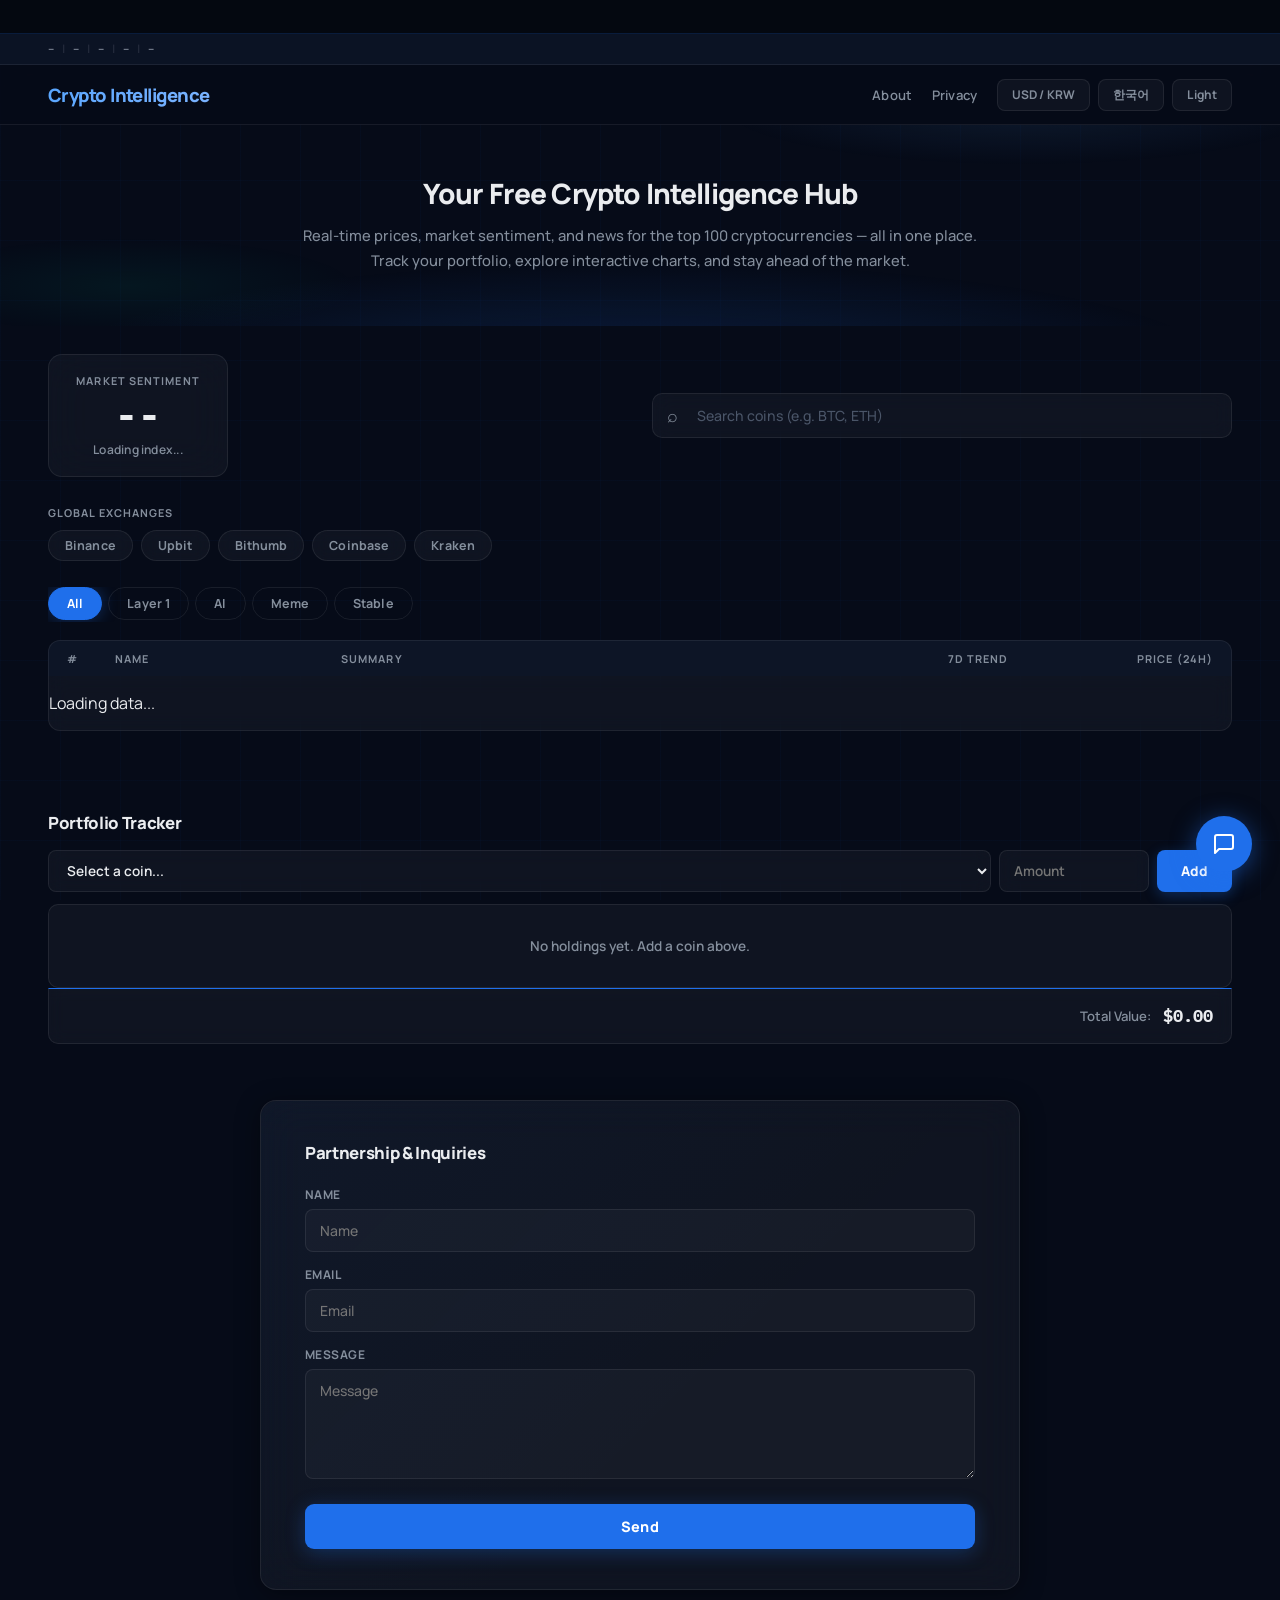
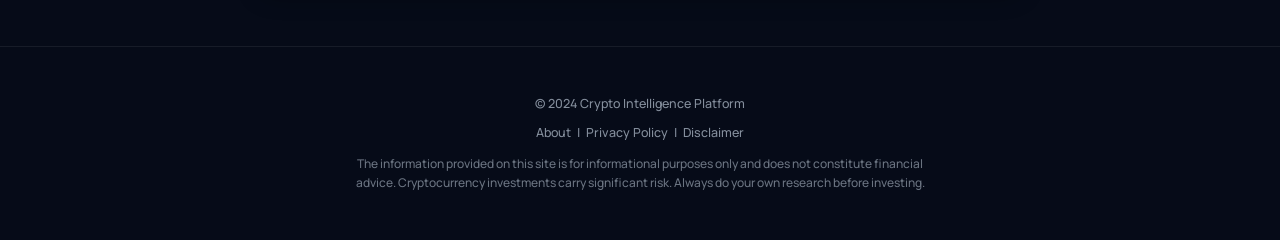
==== index.html @ 49d235f5 "feat: AI 챗봇 + 일일 리포트 에이전트 추가 [챗봇] - Cloudflare Pages Function /api/chat (Gemini Flash 프록시) - 실시간 시장 " ====
<!DOCTYPE html>
<html lang="en">
<head>
    <meta charset="UTF-8">
    <meta name="viewport" content="width=device-width, initial-scale=1.0">
    <title>Crypto Intelligence – Real-Time Cryptocurrency Dashboard</title>
    <meta name="description" content="Track real-time prices, market trends, and news for the top 100 cryptocurrencies. Free portfolio tracker, Fear & Greed Index, and interactive charts.">
    <meta name="keywords" content="cryptocurrency, bitcoin, ethereum, crypto prices, market cap, portfolio tracker, crypto dashboard, fear greed index">
    <meta name="robots" content="index, follow">
    <meta property="og:title" content="Crypto Intelligence – Real-Time Cryptocurrency Dashboard">
    <meta property="og:description" content="Track real-time prices, market trends, and news for the top 100 cryptocurrencies. Free portfolio tracker and interactive charts.">
    <meta property="og:type" content="website">
    <meta name="google-adsense-account" content="ca-pub-8986681365997307">
    <script async src="https://pagead2.googlesyndication.com/pagead/js/adsbygoogle.js?client=ca-pub-8986681365997307"
     crossorigin="anonymous"></script>
    <script type="application/ld+json">
    {
      "@context": "https://schema.org",
      "@type": "WebSite",
      "name": "Crypto Intelligence",
      "description": "Real-time cryptocurrency dashboard with prices, market data, portfolio tracker, and news for top 100 cryptocurrencies.",
      "url": "https://test1-d36.pages.dev/",
      "potentialAction": {
        "@type": "SearchAction",
        "target": "https://test1-d36.pages.dev/?q={search_term_string}",
        "query-input": "required name=search_term_string"
      }
    }
    </script>
    <link rel="preconnect" href="https://fonts.googleapis.com">
    <link rel="preconnect" href="https://fonts.gstatic.com" crossorigin>
    <link rel="stylesheet" href="style.css?v=2.3">
</head>
<body>
    <div id="news-ticker">
        <div class="ticker-content" id="ticker-content">
            Loading latest crypto headlines...
        </div>
    </div>

    <div id="global-stats">
        <span id="stat-marketcap">--</span>
        <span class="stat-divider">|</span>
        <span id="stat-volume">--</span>
        <span class="stat-divider">|</span>
        <span id="stat-btc-dom">--</span>
        <span class="stat-divider">|</span>
        <span id="stat-eth-dom">--</span>
        <span class="stat-divider">|</span>
        <span id="stat-coins">--</span>
    </div>

    <header>
        <h1 id="site-title">Crypto Intelligence</h1>
        <nav id="main-nav">
            <a href="about.html" class="nav-link">About</a>
            <a href="privacy.html" class="nav-link">Privacy</a>
        </nav>
        <div class="header-controls">
            <button id="currency-toggle">USD / KRW</button>
            <button id="lang-toggle">한국어</button>
            <button id="theme-toggle">Dark</button>
        </div>
    </header>

    <!-- Intro Section -->
    <section id="intro-section">
        <div id="intro-content">
            <h2 id="intro-title">Your Free Crypto Intelligence Hub</h2>
            <p id="intro-desc">Real-time prices, market sentiment, and news for the top 100 cryptocurrencies — all in one place. Track your portfolio, explore interactive charts, and stay ahead of the market.</p>
        </div>
    </section>

    <section id="market-overview">
        <div class="sentiment-card">
            <h3 id="sentiment-label">Market Sentiment</h3>
            <div id="fear-greed-index">--</div>
            <p id="sentiment-status">Loading index...</p>
        </div>
        <div class="search-container">
            <input type="text" id="crypto-search" placeholder="Search coins (e.g. BTC, ETH)">
        </div>
    </section>

    <section id="exchange-section">
        <h2 id="exchange-title">Global Exchanges</h2>
        <div class="exchange-links">
            <a href="https://www.binance.com" target="_blank" rel="noopener" class="exchange-card">Binance</a>
            <a href="https://www.upbit.com" target="_blank" rel="noopener" class="exchange-card">Upbit</a>
            <a href="https://www.bithumb.com" target="_blank" rel="noopener" class="exchange-card">Bithumb</a>
            <a href="https://www.coinbase.com" target="_blank" rel="noopener" class="exchange-card">Coinbase</a>
            <a href="https://www.kraken.com" target="_blank" rel="noopener" class="exchange-card">Kraken</a>
        </div>
    </section>

    <section id="category-filter">
        <div class="filter-tabs">
            <button class="filter-btn active" data-category="all" id="btn-all">All</button>
            <button class="filter-btn" data-category="layer-1" id="btn-l1">Layer 1</button>
            <button class="filter-btn" data-category="ai" id="btn-ai">AI</button>
            <button class="filter-btn" data-category="meme" id="btn-meme">Meme</button>
            <button class="filter-btn" data-category="stablecoin" id="btn-stable">Stable</button>
        </div>
    </section>

    <main>
        <div class="table-header">
            <span class="h-rank">#</span>
            <span class="h-name" id="h-name">Name</span>
            <span class="h-desc" id="h-desc">Summary</span>
            <span class="h-trend" id="h-trend">7D Trend</span>
            <span class="h-price" id="h-price">Price (24h)</span>
        </div>
        <div id="crypto-container"></div>
    </main>

    <section id="portfolio-section">
        <h2 id="portfolio-title">Portfolio Tracker</h2>
        <div id="portfolio-input-row">
            <select id="portfolio-coin-select">
                <option value="">Select a coin...</option>
            </select>
            <input type="number" id="portfolio-amount" placeholder="Amount" min="0" step="any">
            <button id="portfolio-add-btn">Add</button>
        </div>
        <div id="portfolio-list"></div>
        <div id="portfolio-total-row">
            <span id="portfolio-total-label">Total Value:</span>
            <span id="portfolio-total-value">$0.00</span>
        </div>
    </section>

    <section id="contact-section">
        <h2 id="contact-title">Partnership & Inquiries</h2>
        <form action="https://formspree.io/f/xvzwzwrj" method="POST">
            <div class="form-group">
                <label for="name" id="label-name">Name</label>
                <input type="text" id="name" name="name" placeholder="Name" required>
            </div>
            <div class="form-group">
                <label for="email" id="label-email">Email</label>
                <input type="email" id="email" name="email" placeholder="Email" required>
            </div>
            <div class="form-group">
                <label for="message" id="label-message">Message</label>
                <textarea id="message" name="message" placeholder="Message" required></textarea>
            </div>
            <button type="submit" id="submit-btn">Send</button>
        </form>
    </section>

    <footer>
        <p id="footer-text">&copy; 2024 Crypto Intelligence Platform</p>
        <p style="margin-top:8px;font-size:0.78rem">
            <a href="about.html">About</a>
            &nbsp;|&nbsp;
            <a href="privacy.html">Privacy Policy</a>
            &nbsp;|&nbsp;
            <a href="disclaimer.html">Disclaimer</a>
        </p>
        <p style="margin-top:10px;font-size:0.75rem;max-width:600px;margin-left:auto;margin-right:auto;line-height:1.6;opacity:0.8">
            The information provided on this site is for informational purposes only and does not constitute financial advice.
            Cryptocurrency investments carry significant risk. Always do your own research before investing.
        </p>
    </footer>

    <!-- AI Chat -->
    <button id="chat-fab" aria-label="AI Assistant">
        <svg width="24" height="24" viewBox="0 0 24 24" fill="none" stroke="currentColor" stroke-width="2" stroke-linecap="round" stroke-linejoin="round">
            <path d="M21 15a2 2 0 0 1-2 2H7l-4 4V5a2 2 0 0 1 2-2h14a2 2 0 0 1 2 2z"/>
        </svg>
    </button>

    <div id="chat-panel">
        <div id="chat-panel-header">
            <div id="chat-panel-title">
                <span id="chat-ai-dot"></span>
                <span>AI Crypto Assistant</span>
            </div>
            <button id="chat-panel-close">✕</button>
        </div>
        <div id="chat-messages">
            <div class="chat-msg ai">
                <div class="chat-bubble">안녕하세요! 👋 실시간 시장 데이터를 기반으로 암호화폐 투자에 도움이 되는 인사이트를 제공합니다. 무엇이든 물어보세요.</div>
            </div>
        </div>
        <div id="chat-suggestions">
            <button class="chip" onclick="sendSuggestion(this)">지금 시장 어때?</button>
            <button class="chip" onclick="sendSuggestion(this)">BTC 전망은?</button>
            <button class="chip" onclick="sendSuggestion(this)">공포지수 해석해줘</button>
            <button class="chip" onclick="sendSuggestion(this)">What's the market like?</button>
        </div>
        <div id="chat-input-row">
            <input type="text" id="chat-input" placeholder="질문을 입력하세요..." autocomplete="off">
            <button id="chat-send-btn">
                <svg width="18" height="18" viewBox="0 0 24 24" fill="none" stroke="currentColor" stroke-width="2.5" stroke-linecap="round" stroke-linejoin="round">
                    <line x1="22" y1="2" x2="11" y2="13"/><polygon points="22 2 15 22 11 13 2 9 22 2"/>
                </svg>
            </button>
        </div>
    </div>

    <!-- Chart Modal -->
    <div id="chart-modal">
        <div class="chart-modal-content">
            <div class="chart-modal-header">
                <span id="modal-coin-title"></span>
                <button id="modal-close">✕</button>
            </div>
            <div id="tradingview-widget-container"></div>
        </div>
    </div>

    <script src="main.js?v=2.3"></script>
</body>
</html>
---- style.css ----
@import url('https://fonts.googleapis.com/css2?family=Manrope:wght@400;500;600;700;800&family=IBM+Plex+Mono:wght@400;500;600&display=swap');

/* ══════════════════════════════════════════
   DESIGN TOKENS — DARK (default)
══════════════════════════════════════════ */
:root {
    --bg:            #060b18;
    --bg-2:          #0a1020;
    --surface:       #0d1526;
    --surface-2:     #111d35;
    --glass:         rgba(255,255,255,0.04);
    --glass-hover:   rgba(255,255,255,0.07);
    --glass-border:  rgba(255,255,255,0.08);
    --glass-border-h:rgba(255,255,255,0.14);

    --text:          #eaecef;
    --text-sub:      #848e9c;
    --text-dim:      #4a5568;

    --accent:        #1f6feb;
    --accent-2:      #58a6ff;
    --accent-glow:   rgba(31,111,235,0.18);
    --accent-glow-h: rgba(88,166,255,0.22);

    --up:            #0ecb81;
    --up-bg:         rgba(14,203,129,0.1);
    --down:          #f6465d;
    --down-bg:       rgba(246,70,93,0.1);

    --header-bg:     rgba(6,11,24,0.85);
    --ticker-bg:     #040810;
    --stats-bg:      rgba(13,21,38,0.9);
    --border:        rgba(255,255,255,0.07);
    --border-strong: rgba(255,255,255,0.12);
    --row-border:    rgba(255,255,255,0.04);

    --card-shadow:   0 4px 24px rgba(0,0,0,0.4);
    --card-shadow-h: 0 8px 40px rgba(0,0,0,0.55);
    --glow-blue:     0 0 0 3px rgba(31,111,235,0.25);
}

/* ══════════════════════════════════════════
   LIGHT MODE OVERRIDES
══════════════════════════════════════════ */
body.light-mode {
    --bg:            #f0f4fb;
    --bg-2:          #e8edf8;
    --surface:       #ffffff;
    --surface-2:     #f7f9fd;
    --glass:         rgba(255,255,255,0.75);
    --glass-hover:   rgba(255,255,255,0.9);
    --glass-border:  rgba(0,0,0,0.08);
    --glass-border-h:rgba(0,0,0,0.15);

    --text:          #0d1526;
    --text-sub:      #5b6880;
    --text-dim:      #a0aec0;

    --accent:        #1652f0;
    --accent-2:      #1652f0;
    --accent-glow:   rgba(22,82,240,0.12);
    --accent-glow-h: rgba(22,82,240,0.18);

    --up:            #0b8f5b;
    --up-bg:         rgba(11,143,91,0.08);
    --down:          #d9304b;
    --down-bg:       rgba(217,48,75,0.08);

    --header-bg:     rgba(240,244,251,0.9);
    --ticker-bg:     #0d1526;
    --stats-bg:      rgba(255,255,255,0.85);
    --border:        rgba(0,0,0,0.08);
    --border-strong: rgba(0,0,0,0.14);
    --row-border:    rgba(0,0,0,0.05);

    --card-shadow:   0 2px 16px rgba(0,0,0,0.06);
    --card-shadow-h: 0 6px 32px rgba(0,0,0,0.1);
    --glow-blue:     0 0 0 3px rgba(22,82,240,0.18);
}

/* ══════════════════════════════════════════
   RESET & BASE
══════════════════════════════════════════ */
*, *::before, *::after { box-sizing: border-box; }

html { scroll-behavior: smooth; }

body {
    font-family: 'Manrope', -apple-system, BlinkMacSystemFont, sans-serif;
    background-color: var(--bg);
    color: var(--text);
    margin: 0;
    transition: background-color 0.3s, color 0.3s;
    -webkit-font-smoothing: antialiased;
    -moz-osx-font-smoothing: grayscale;
    min-height: 100vh;
}

/* subtle grid texture for dark backgrounds */
body::before {
    content: '';
    position: fixed;
    inset: 0;
    background-image:
        linear-gradient(rgba(31,111,235,0.03) 1px, transparent 1px),
        linear-gradient(90deg, rgba(31,111,235,0.03) 1px, transparent 1px);
    background-size: 60px 60px;
    pointer-events: none;
    z-index: 0;
}
body.light-mode::before { display: none; }

/* ══════════════════════════════════════════
   NEWS TICKER
══════════════════════════════════════════ */
#news-ticker {
    background: var(--ticker-bg);
    border-bottom: 1px solid rgba(31,111,235,0.2);
    color: #f0b90b;
    padding: 8px 0;
    overflow: hidden;
    white-space: nowrap;
    font-size: 0.76rem;
    font-weight: 600;
    letter-spacing: 0.02em;
    position: relative;
    z-index: 10;
}
body.light-mode #news-ticker {
    background: #0d1526;
    color: #f0b90b;
}
/* fade edges */
#news-ticker::before,
#news-ticker::after {
    content: '';
    position: absolute;
    top: 0; bottom: 0;
    width: 60px;
    z-index: 2;
    pointer-events: none;
}
#news-ticker::before { left: 0; background: linear-gradient(to right, var(--ticker-bg), transparent); }
#news-ticker::after  { right: 0; background: linear-gradient(to left, var(--ticker-bg), transparent); }
body.light-mode #news-ticker::before { background: linear-gradient(to right, #0d1526, transparent); }
body.light-mode #news-ticker::after  { background: linear-gradient(to left,  #0d1526, transparent); }

.ticker-content {
    display: inline-block;
    padding-left: 100%;
    animation: ticker 55s linear infinite;
}
@keyframes ticker {
    0%   { transform: translate3d(0,0,0); }
    100% { transform: translate3d(-100%,0,0); }
}

/* ══════════════════════════════════════════
   GLOBAL STATS BAR
══════════════════════════════════════════ */
#global-stats {
    background: var(--stats-bg);
    backdrop-filter: blur(16px);
    -webkit-backdrop-filter: blur(16px);
    border-bottom: 1px solid var(--border);
    padding: 7px 48px;
    display: flex;
    align-items: center;
    gap: 8px;
    font-size: 0.73rem;
    color: var(--text-sub);
    overflow-x: auto;
    white-space: nowrap;
    position: relative;
    z-index: 9;
}
#global-stats::-webkit-scrollbar { display: none; }
#global-stats span { font-weight: 600; }
.stat-divider { opacity: 0.2; }

/* ══════════════════════════════════════════
   HEADER
══════════════════════════════════════════ */
header {
    background: var(--header-bg);
    backdrop-filter: blur(20px);
    -webkit-backdrop-filter: blur(20px);
    padding: 0 48px;
    height: 60px;
    border-bottom: 1px solid var(--border);
    display: flex;
    align-items: center;
    justify-content: space-between;
    position: sticky;
    top: 0;
    z-index: 1000;
}

#site-title {
    margin: 0;
    font-size: 1.15rem;
    font-weight: 800;
    letter-spacing: -0.03em;
    background: linear-gradient(135deg, var(--accent-2) 0%, #7bb3ff 100%);
    -webkit-background-clip: text;
    -webkit-text-fill-color: transparent;
    background-clip: text;
}
body.light-mode #site-title {
    background: linear-gradient(135deg, #1652f0 0%, #0040d0 100%);
    -webkit-background-clip: text;
    background-clip: text;
}

#main-nav {
    display: flex;
    gap: 20px;
    align-items: center;
    margin-left: auto;
    margin-right: 20px;
}
.nav-link {
    color: var(--text-sub);
    text-decoration: none;
    font-size: 0.82rem;
    font-weight: 600;
    transition: color 0.15s;
    letter-spacing: 0.01em;
}
.nav-link:hover { color: var(--text); }

.header-controls { display: flex; gap: 8px; }

#theme-toggle, #lang-toggle, #currency-toggle {
    background: var(--glass);
    border: 1px solid var(--glass-border);
    color: var(--text-sub);
    padding: 6px 14px;
    border-radius: 8px;
    cursor: pointer;
    font-weight: 700;
    font-size: 0.75rem;
    font-family: inherit;
    transition: all 0.18s;
    letter-spacing: 0.01em;
}
#theme-toggle:hover, #lang-toggle:hover, #currency-toggle:hover {
    background: var(--glass-hover);
    border-color: var(--glass-border-h);
    color: var(--text);
}

/* ══════════════════════════════════════════
   INTRO / HERO SECTION
══════════════════════════════════════════ */
#intro-section {
    position: relative;
    overflow: hidden;
    padding: 52px 48px;
    text-align: center;
    z-index: 1;
}
#intro-section::before {
    content: '';
    position: absolute;
    inset: 0;
    background:
        radial-gradient(ellipse 70% 80% at 50% 120%, rgba(31,111,235,0.18) 0%, transparent 65%),
        radial-gradient(ellipse 40% 50% at 80% -10%, rgba(88,166,255,0.1) 0%, transparent 60%),
        radial-gradient(ellipse 30% 40% at 10% 80%, rgba(0,212,170,0.06) 0%, transparent 60%);
    pointer-events: none;
}
body.light-mode #intro-section::before {
    background:
        radial-gradient(ellipse 70% 80% at 50% 120%, rgba(22,82,240,0.1) 0%, transparent 65%),
        radial-gradient(ellipse 40% 50% at 80% -10%, rgba(22,82,240,0.06) 0%, transparent 60%);
}

#intro-content { max-width: 680px; margin: 0 auto; position: relative; }
#intro-title {
    color: var(--text);
    font-size: 1.75rem;
    font-weight: 800;
    margin: 0 0 12px;
    letter-spacing: -0.03em;
    line-height: 1.2;
}
body.light-mode #intro-title { color: #0d1526; }
#intro-desc {
    color: var(--text-sub);
    font-size: 0.92rem;
    line-height: 1.75;
    margin: 0;
    font-weight: 500;
}

/* ══════════════════════════════════════════
   MARKET OVERVIEW
══════════════════════════════════════════ */
#market-overview {
    padding: 28px 48px;
    display: flex;
    justify-content: space-between;
    align-items: center;
    gap: 20px;
    max-width: 1280px;
    margin: 0 auto;
    position: relative;
    z-index: 1;
}

.sentiment-card {
    background: var(--glass);
    backdrop-filter: blur(20px);
    -webkit-backdrop-filter: blur(20px);
    padding: 18px 24px;
    border-radius: 14px;
    border: 1px solid var(--glass-border);
    min-width: 180px;
    text-align: center;
    transition: border-color 0.2s, box-shadow 0.2s;
}
.sentiment-card:hover {
    border-color: var(--glass-border-h);
    box-shadow: var(--card-shadow);
}
.sentiment-card h3 {
    margin: 0 0 8px;
    font-size: 0.68rem;
    font-weight: 700;
    color: var(--text-sub);
    text-transform: uppercase;
    letter-spacing: 0.1em;
}
#fear-greed-index {
    font-size: 2.4rem;
    font-weight: 800;
    line-height: 1;
    font-variant-numeric: tabular-nums;
    font-family: 'IBM Plex Mono', monospace;
}
#sentiment-status {
    margin: 6px 0 0;
    font-size: 0.75rem;
    color: var(--text-sub);
    font-weight: 600;
    letter-spacing: 0.02em;
}

.search-container { flex: 1; max-width: 580px; position: relative; }
#crypto-search {
    width: 100%;
    padding: 12px 20px 12px 44px;
    border-radius: 10px;
    border: 1px solid var(--glass-border);
    background: var(--glass);
    backdrop-filter: blur(10px);
    color: var(--text);
    font-size: 0.88rem;
    font-family: inherit;
    font-weight: 500;
    outline: none;
    transition: border-color 0.18s, box-shadow 0.18s, background 0.18s;
}
#crypto-search::placeholder { color: var(--text-dim); }
#crypto-search:focus {
    border-color: var(--accent);
    box-shadow: var(--glow-blue);
    background: var(--glass-hover);
}
.search-container::before {
    content: '⌕';
    position: absolute;
    left: 15px;
    top: 50%;
    transform: translateY(-50%);
    color: var(--text-sub);
    font-size: 1.15rem;
    pointer-events: none;
    z-index: 1;
}

/* ══════════════════════════════════════════
   EXCHANGE LINKS
══════════════════════════════════════════ */
#exchange-section {
    padding: 0 48px 22px;
    max-width: 1280px;
    margin: 0 auto;
    position: relative;
    z-index: 1;
}
#exchange-title {
    font-size: 0.68rem;
    font-weight: 700;
    color: var(--text-sub);
    text-transform: uppercase;
    letter-spacing: 0.1em;
    margin: 0 0 10px;
}
.exchange-links { display: flex; gap: 8px; overflow-x: auto; padding-bottom: 4px; }
.exchange-links::-webkit-scrollbar { display: none; }

.exchange-card {
    text-decoration: none;
    color: var(--text-sub);
    background: var(--glass);
    border: 1px solid var(--glass-border);
    padding: 6px 16px;
    border-radius: 20px;
    white-space: nowrap;
    font-weight: 700;
    font-size: 0.78rem;
    letter-spacing: 0.01em;
    transition: all 0.18s;
    backdrop-filter: blur(8px);
}
.exchange-card:hover {
    color: var(--accent-2);
    border-color: var(--accent);
    background: var(--accent-glow);
    transform: translateY(-1px);
    box-shadow: 0 4px 16px rgba(31,111,235,0.18);
}

/* ══════════════════════════════════════════
   CATEGORY FILTER
══════════════════════════════════════════ */
#category-filter {
    padding: 0 48px 18px;
    max-width: 1280px;
    margin: 0 auto;
    position: relative;
    z-index: 1;
}
.filter-tabs { display: flex; gap: 6px; overflow-x: auto; padding-bottom: 2px; }
.filter-tabs::-webkit-scrollbar { display: none; }

.filter-btn {
    padding: 7px 18px;
    border-radius: 20px;
    border: 1px solid var(--glass-border);
    background: transparent;
    color: var(--text-sub);
    cursor: pointer;
    font-weight: 700;
    font-size: 0.78rem;
    font-family: inherit;
    transition: all 0.18s;
    white-space: nowrap;
    letter-spacing: 0.01em;
}
.filter-btn:hover {
    border-color: var(--accent);
    color: var(--accent-2);
    background: var(--accent-glow);
}
.filter-btn.active {
    background: var(--accent);
    color: #fff;
    border-color: var(--accent);
    box-shadow: 0 0 16px rgba(31,111,235,0.35);
}

/* ══════════════════════════════════════════
   COIN TABLE
══════════════════════════════════════════ */
main {
    padding: 0 48px;
    max-width: 1280px;
    margin: 0 auto;
    position: relative;
    z-index: 1;
}

.table-header {
    display: flex;
    align-items: center;
    padding: 10px 18px;
    color: var(--text-sub);
    font-size: 0.68rem;
    font-weight: 700;
    text-transform: uppercase;
    letter-spacing: 0.1em;
    background: var(--surface);
    border-radius: 12px 12px 0 0;
    border: 1px solid var(--border);
    border-bottom: none;
}
.h-rank  { width: 48px; }
.h-name  { width: 210px; }
.h-desc  { flex: 1; margin: 0 16px; }
.h-trend { width: 110px; text-align: center; }
.h-price { width: 180px; text-align: right; }

#crypto-container {
    border: 1px solid var(--border);
    border-top: none;
    border-radius: 0 0 12px 12px;
    overflow: hidden;
    background: var(--glass);
    backdrop-filter: blur(10px);
}

.crypto-row {
    display: flex;
    align-items: center;
    padding: 14px 18px;
    border-bottom: 1px solid var(--row-border);
    transition: background 0.15s;
    cursor: pointer;
    position: relative;
}
.crypto-row:last-child { border-bottom: none; }
.crypto-row:hover { background: var(--glass-hover); }
.crypto-row:hover .crypto-name { color: var(--accent-2); }

.crypto-rank {
    width: 48px;
    color: var(--text-dim);
    font-size: 0.78rem;
    font-weight: 700;
    font-family: 'IBM Plex Mono', monospace;
}
.crypto-info { width: 210px; display: flex; align-items: center; gap: 10px; overflow: hidden; }
.crypto-icon { width: 34px; height: 34px; border-radius: 50%; flex-shrink: 0; }
.crypto-name-group { display: flex; flex-direction: column; overflow: hidden; gap: 2px; }
.crypto-name {
    font-weight: 700;
    font-size: 0.9rem;
    white-space: nowrap;
    overflow: hidden;
    text-overflow: ellipsis;
    transition: color 0.15s;
}
.crypto-symbol {
    color: var(--text-sub);
    font-size: 0.7rem;
    font-weight: 700;
    letter-spacing: 0.03em;
}

.crypto-desc {
    flex: 1;
    margin: 0 16px;
    font-size: 0.78rem;
    color: var(--text-sub);
    display: -webkit-box;
    -webkit-line-clamp: 1;
    line-clamp: 1;
    -webkit-box-orient: vertical;
    overflow: hidden;
    line-height: 1.5;
    font-weight: 500;
}

.crypto-trend { width: 110px; text-align: center; }
.crypto-trend img { width: 92px; height: 34px; }

.crypto-price-container { width: 180px; text-align: right; }
.crypto-price {
    font-weight: 700;
    margin: 0;
    font-size: 0.9rem;
    font-family: 'IBM Plex Mono', monospace;
    letter-spacing: -0.01em;
}
.crypto-change {
    font-size: 0.75rem;
    font-weight: 700;
    font-family: 'IBM Plex Mono', monospace;
    letter-spacing: 0.01em;
    display: inline-flex;
    align-items: center;
    gap: 2px;
    padding: 2px 6px;
    border-radius: 4px;
    margin-top: 2px;
}
.up   { color: var(--up);   background: var(--up-bg); }
.down { color: var(--down); background: var(--down-bg); }

/* ══════════════════════════════════════════
   PAGINATION
══════════════════════════════════════════ */
#pagination {
    display: flex;
    align-items: center;
    justify-content: center;
    gap: 6px;
    padding: 22px 0 10px;
    position: relative;
    z-index: 1;
}
.page-btn {
    min-width: 36px;
    height: 36px;
    padding: 0 10px;
    border-radius: 8px;
    border: 1px solid var(--glass-border);
    background: var(--glass);
    color: var(--text-sub);
    font-size: 0.8rem;
    font-weight: 700;
    font-family: inherit;
    cursor: pointer;
    transition: all 0.15s;
}
.page-btn:hover {
    border-color: var(--accent);
    color: var(--accent-2);
    background: var(--accent-glow);
}
.page-btn.active {
    background: var(--accent);
    color: #fff;
    border-color: var(--accent);
    box-shadow: 0 0 14px rgba(31,111,235,0.35);
}
.page-btn:disabled { opacity: 0.3; cursor: not-allowed; }
#page-info { font-size: 0.78rem; color: var(--text-sub); padding: 0 8px; font-weight: 600; }

/* ══════════════════════════════════════════
   PORTFOLIO
══════════════════════════════════════════ */
#portfolio-section {
    max-width: 1280px;
    margin: 48px auto 0;
    padding: 0 48px;
    position: relative;
    z-index: 1;
}
#portfolio-section h2 {
    font-size: 1.05rem;
    font-weight: 800;
    margin: 0 0 16px;
    letter-spacing: -0.02em;
    color: var(--text);
}

#portfolio-input-row {
    display: flex;
    gap: 8px;
    margin-bottom: 12px;
    flex-wrap: wrap;
}
#portfolio-coin-select {
    flex: 1;
    min-width: 200px;
    padding: 10px 14px;
    border-radius: 8px;
    border: 1px solid var(--glass-border);
    background: var(--glass);
    color: var(--text);
    font-size: 0.85rem;
    font-family: inherit;
    font-weight: 600;
    cursor: pointer;
    outline: none;
    transition: border-color 0.15s;
    backdrop-filter: blur(8px);
}
#portfolio-coin-select:focus { border-color: var(--accent); }

#portfolio-amount {
    width: 150px;
    padding: 10px 14px;
    border-radius: 8px;
    border: 1px solid var(--glass-border);
    background: var(--glass);
    color: var(--text);
    font-size: 0.85rem;
    font-family: inherit;
    font-weight: 600;
    outline: none;
    transition: border-color 0.15s;
    backdrop-filter: blur(8px);
}
#portfolio-amount:focus { border-color: var(--accent); box-shadow: var(--glow-blue); }

#portfolio-add-btn {
    padding: 10px 24px;
    background: var(--accent);
    color: white;
    border: none;
    border-radius: 8px;
    font-weight: 800;
    font-size: 0.85rem;
    font-family: inherit;
    cursor: pointer;
    transition: all 0.18s;
    letter-spacing: 0.01em;
    box-shadow: 0 4px 14px rgba(31,111,235,0.3);
}
#portfolio-add-btn:hover {
    background: var(--accent-2);
    box-shadow: 0 6px 20px rgba(31,111,235,0.45);
    transform: translateY(-1px);
}

.portfolio-item {
    display: flex;
    align-items: center;
    padding: 13px 18px;
    background: var(--glass);
    border-bottom: 1px solid var(--row-border);
    gap: 10px;
    transition: background 0.15s;
    backdrop-filter: blur(8px);
}
.portfolio-item:first-child { border-radius: 10px 10px 0 0; border: 1px solid var(--glass-border); border-bottom: 1px solid var(--row-border); }
.portfolio-item:hover { background: var(--glass-hover); }
.portfolio-item-name { font-weight: 700; font-size: 0.88rem; flex: 1; }
.portfolio-item-amount { color: var(--text-sub); font-size: 0.78rem; min-width: 120px; font-weight: 600; }
.portfolio-item-value {
    font-weight: 700;
    font-size: 0.88rem;
    min-width: 140px;
    text-align: right;
    font-family: 'IBM Plex Mono', monospace;
}
.portfolio-item-change {
    font-size: 0.75rem;
    font-weight: 700;
    min-width: 65px;
    text-align: right;
    font-family: 'IBM Plex Mono', monospace;
}
.portfolio-remove-btn {
    background: none;
    border: none;
    color: var(--text-dim);
    cursor: pointer;
    font-size: 0.9rem;
    padding: 3px 7px;
    border-radius: 5px;
    transition: all 0.15s;
    font-family: inherit;
}
.portfolio-remove-btn:hover { background: var(--down-bg); color: var(--down); }

#portfolio-total-row {
    display: flex;
    justify-content: flex-end;
    align-items: center;
    gap: 12px;
    padding: 16px 18px;
    background: var(--glass);
    backdrop-filter: blur(8px);
    font-weight: 800;
    font-size: 1.05rem;
    border: 1px solid var(--glass-border);
    border-top: 1px solid var(--accent);
    border-radius: 0 0 10px 10px;
    font-family: 'IBM Plex Mono', monospace;
}
#portfolio-total-label {
    color: var(--text-sub);
    font-weight: 600;
    font-size: 0.82rem;
    font-family: 'Manrope', sans-serif;
}
#portfolio-empty {
    text-align: center;
    padding: 32px;
    color: var(--text-sub);
    background: var(--glass);
    font-size: 0.85rem;
    font-weight: 600;
    border-radius: 10px;
    border: 1px solid var(--glass-border);
}

/* ══════════════════════════════════════════
   CONTACT
══════════════════════════════════════════ */
#contact-section {
    max-width: 760px;
    margin: 56px auto;
    padding: 40px 44px;
    background: var(--glass);
    backdrop-filter: blur(20px);
    -webkit-backdrop-filter: blur(20px);
    border-radius: 16px;
    border: 1px solid var(--glass-border);
    box-shadow: var(--card-shadow);
    position: relative;
    z-index: 1;
}
#contact-section::before {
    content: '';
    position: absolute;
    inset: 0;
    border-radius: 16px;
    background: linear-gradient(135deg, rgba(31,111,235,0.04) 0%, transparent 60%);
    pointer-events: none;
}
#contact-section h2 {
    font-size: 1.05rem;
    font-weight: 800;
    margin: 0 0 22px;
    letter-spacing: -0.02em;
    position: relative;
}
.form-group { margin-bottom: 14px; position: relative; }
.form-group label {
    display: block;
    font-size: 0.75rem;
    font-weight: 700;
    color: var(--text-sub);
    margin-bottom: 6px;
    letter-spacing: 0.04em;
    text-transform: uppercase;
}
.form-group input,
.form-group textarea {
    width: 100%;
    padding: 11px 14px;
    border-radius: 8px;
    border: 1px solid var(--glass-border);
    background: rgba(255,255,255,0.03);
    color: var(--text);
    font-size: 0.875rem;
    font-family: inherit;
    font-weight: 500;
    outline: none;
    transition: border-color 0.18s, box-shadow 0.18s;
}
body.light-mode .form-group input,
body.light-mode .form-group textarea {
    background: var(--surface-2);
}
.form-group input:focus,
.form-group textarea:focus {
    border-color: var(--accent);
    box-shadow: var(--glow-blue);
}
.form-group textarea { min-height: 110px; resize: vertical; }

#submit-btn {
    width: 100%;
    padding: 13px;
    background: var(--accent);
    color: white;
    border: none;
    border-radius: 9px;
    font-weight: 800;
    font-size: 0.9rem;
    font-family: inherit;
    cursor: pointer;
    margin-top: 6px;
    transition: all 0.18s;
    letter-spacing: 0.02em;
    box-shadow: 0 4px 20px rgba(31,111,235,0.3);
}
#submit-btn:hover {
    background: var(--accent-2);
    box-shadow: 0 6px 28px rgba(31,111,235,0.45);
    transform: translateY(-1px);
}

/* ══════════════════════════════════════════
   FOOTER
══════════════════════════════════════════ */
footer {
    padding: 36px 48px;
    text-align: center;
    color: var(--text-sub);
    font-size: 0.78rem;
    font-weight: 500;
    border-top: 1px solid var(--border);
    position: relative;
    z-index: 1;
}
footer a {
    color: var(--text-sub);
    text-decoration: none;
    transition: color 0.15s;
}
footer a:hover { color: var(--accent-2); }

/* ══════════════════════════════════════════
   CHART MODAL
══════════════════════════════════════════ */
#chart-modal {
    display: none;
    position: fixed;
    inset: 0;
    background: rgba(0,0,0,0.72);
    z-index: 2000;
    align-items: center;
    justify-content: center;
    backdrop-filter: blur(8px);
    -webkit-backdrop-filter: blur(8px);
}
#chart-modal.open { display: flex; }

.chart-modal-content {
    background: var(--surface);
    border-radius: 16px;
    width: 94%;
    max-width: 960px;
    overflow: hidden;
    border: 1px solid var(--border-strong);
    box-shadow: 0 32px 80px rgba(0,0,0,0.6), 0 0 0 1px var(--glass-border);
    animation: modal-in 0.22s ease;
}
@keyframes modal-in {
    from { opacity: 0; transform: scale(0.96) translateY(12px); }
    to   { opacity: 1; transform: scale(1) translateY(0); }
}

.chart-modal-header {
    display: flex;
    justify-content: space-between;
    align-items: center;
    padding: 16px 22px;
    border-bottom: 1px solid var(--border);
    font-weight: 800;
    font-size: 0.95rem;
    letter-spacing: -0.01em;
}
#modal-close {
    background: var(--glass);
    border: 1px solid var(--glass-border);
    font-size: 1rem;
    cursor: pointer;
    color: var(--text-sub);
    width: 30px;
    height: 30px;
    border-radius: 8px;
    display: flex;
    align-items: center;
    justify-content: center;
    transition: all 0.15s;
    font-family: inherit;
}
#modal-close:hover {
    background: var(--down-bg);
    color: var(--down);
    border-color: var(--down);
}
#tradingview-widget-container { height: 500px; width: 100%; }

/* ══════════════════════════════════════════
   AI CHAT
══════════════════════════════════════════ */

/* Floating button */
#chat-fab {
    position: fixed;
    bottom: 28px;
    right: 28px;
    width: 56px;
    height: 56px;
    border-radius: 50%;
    background: var(--accent);
    color: #fff;
    border: none;
    cursor: pointer;
    display: flex;
    align-items: center;
    justify-content: center;
    box-shadow: 0 4px 24px rgba(31,111,235,0.5);
    z-index: 1500;
    transition: all 0.2s;
}
#chat-fab:hover {
    background: var(--accent-2);
    transform: scale(1.08);
    box-shadow: 0 6px 32px rgba(31,111,235,0.65);
}
#chat-fab.open { background: var(--surface); color: var(--text-sub); box-shadow: var(--card-shadow); }

/* Panel */
#chat-panel {
    position: fixed;
    bottom: 96px;
    right: 28px;
    width: 360px;
    max-height: 540px;
    background: var(--surface);
    border: 1px solid var(--border-strong);
    border-radius: 18px;
    display: flex;
    flex-direction: column;
    z-index: 1499;
    box-shadow: 0 24px 64px rgba(0,0,0,0.55);
    transform: translateY(16px) scale(0.97);
    opacity: 0;
    pointer-events: none;
    transition: all 0.22s cubic-bezier(0.34, 1.56, 0.64, 1);
    overflow: hidden;
}
#chat-panel.open {
    transform: translateY(0) scale(1);
    opacity: 1;
    pointer-events: all;
}

/* Panel header */
#chat-panel-header {
    display: flex;
    align-items: center;
    justify-content: space-between;
    padding: 14px 18px;
    border-bottom: 1px solid var(--border);
    flex-shrink: 0;
}
#chat-panel-title {
    display: flex;
    align-items: center;
    gap: 8px;
    font-weight: 800;
    font-size: 0.88rem;
    letter-spacing: -0.01em;
}
#chat-ai-dot {
    width: 8px;
    height: 8px;
    border-radius: 50%;
    background: var(--up);
    box-shadow: 0 0 6px var(--up);
    animation: pulse-dot 2s ease-in-out infinite;
}
@keyframes pulse-dot {
    0%, 100% { opacity: 1; transform: scale(1); }
    50% { opacity: 0.6; transform: scale(0.85); }
}
#chat-panel-close {
    background: var(--glass);
    border: 1px solid var(--glass-border);
    color: var(--text-sub);
    width: 28px;
    height: 28px;
    border-radius: 7px;
    cursor: pointer;
    font-size: 0.85rem;
    display: flex;
    align-items: center;
    justify-content: center;
    transition: all 0.15s;
    font-family: inherit;
}
#chat-panel-close:hover { background: var(--down-bg); color: var(--down); border-color: var(--down); }

/* Messages */
#chat-messages {
    flex: 1;
    overflow-y: auto;
    padding: 16px;
    display: flex;
    flex-direction: column;
    gap: 12px;
    scrollbar-width: thin;
    scrollbar-color: var(--border) transparent;
}
#chat-messages::-webkit-scrollbar { width: 4px; }
#chat-messages::-webkit-scrollbar-track { background: transparent; }
#chat-messages::-webkit-scrollbar-thumb { background: var(--border); border-radius: 4px; }

.chat-msg { display: flex; }
.chat-msg.user { justify-content: flex-end; }
.chat-msg.ai   { justify-content: flex-start; }

.chat-bubble {
    max-width: 88%;
    padding: 10px 14px;
    border-radius: 14px;
    font-size: 0.82rem;
    line-height: 1.6;
    font-weight: 500;
}
.chat-msg.user .chat-bubble {
    background: var(--accent);
    color: #fff;
    border-radius: 14px 14px 4px 14px;
}
.chat-msg.ai .chat-bubble {
    background: var(--glass);
    border: 1px solid var(--glass-border);
    color: var(--text);
    border-radius: 14px 14px 14px 4px;
}

/* Typing indicator */
.chat-typing {
    display: flex;
    align-items: center;
    gap: 4px;
    padding: 10px 14px;
    background: var(--glass);
    border: 1px solid var(--glass-border);
    border-radius: 14px 14px 14px 4px;
}
.chat-typing span {
    width: 6px;
    height: 6px;
    border-radius: 50%;
    background: var(--text-sub);
    animation: typing-bounce 1.2s ease-in-out infinite;
}
.chat-typing span:nth-child(2) { animation-delay: 0.2s; }
.chat-typing span:nth-child(3) { animation-delay: 0.4s; }
@keyframes typing-bounce {
    0%, 60%, 100% { transform: translateY(0); opacity: 0.4; }
    30% { transform: translateY(-6px); opacity: 1; }
}

/* Suggestion chips */
#chat-suggestions {
    padding: 0 12px 10px;
    display: flex;
    gap: 6px;
    flex-wrap: wrap;
    flex-shrink: 0;
}
.chip {
    padding: 5px 12px;
    border-radius: 20px;
    border: 1px solid var(--glass-border);
    background: var(--glass);
    color: var(--text-sub);
    font-size: 0.72rem;
    font-weight: 700;
    font-family: inherit;
    cursor: pointer;
    transition: all 0.15s;
    white-space: nowrap;
}
.chip:hover { border-color: var(--accent); color: var(--accent-2); background: var(--accent-glow); }

/* Input row */
#chat-input-row {
    display: flex;
    gap: 8px;
    padding: 12px;
    border-top: 1px solid var(--border);
    flex-shrink: 0;
}
#chat-input {
    flex: 1;
    padding: 9px 14px;
    border-radius: 10px;
    border: 1px solid var(--glass-border);
    background: var(--glass);
    color: var(--text);
    font-size: 0.82rem;
    font-family: inherit;
    font-weight: 500;
    outline: none;
    transition: border-color 0.15s;
}
#chat-input::placeholder { color: var(--text-dim); }
#chat-input:focus { border-color: var(--accent); box-shadow: var(--glow-blue); }

#chat-send-btn {
    width: 38px;
    height: 38px;
    border-radius: 10px;
    background: var(--accent);
    border: none;
    color: #fff;
    cursor: pointer;
    display: flex;
    align-items: center;
    justify-content: center;
    transition: all 0.15s;
    flex-shrink: 0;
}
#chat-send-btn:hover { background: var(--accent-2); transform: scale(1.05); }
#chat-send-btn:disabled { opacity: 0.4; cursor: not-allowed; transform: none; }

/* ══════════════════════════════════════════
   RESPONSIVE
══════════════════════════════════════════ */
@media (max-width: 1024px) {
    .h-trend, .crypto-trend,
    .h-desc, .crypto-desc { display: none; }
}
@media (max-width: 768px) {
    header { padding: 0 16px; height: 54px; }
    #site-title { font-size: 1rem; }
    #global-stats { padding: 7px 16px; }
    #intro-section { padding: 36px 20px; }
    #intro-title { font-size: 1.35rem; }
    #market-overview {
        flex-direction: column;
        padding: 20px 16px;
        gap: 12px;
    }
    .search-container { max-width: 100%; width: 100%; }
    main,
    #exchange-section,
    #category-filter,
    #portfolio-section { padding-left: 16px; padding-right: 16px; }
    .h-name { width: auto; flex: 1; }
    .crypto-info { width: auto; flex: 1; }
    .crypto-row { padding: 12px 12px; }
    #tradingview-widget-container { height: 360px; }
    .portfolio-item-amount,
    .portfolio-item-change { display: none; }
    #contact-section { margin: 28px 16px; padding: 24px 20px; }
    footer { padding: 28px 16px; }
    .header-controls { gap: 5px; }
    #theme-toggle, #lang-toggle, #currency-toggle { padding: 5px 9px; font-size: 0.7rem; }
}
@media (max-width: 480px) {
    #main-nav { display: none; }
}
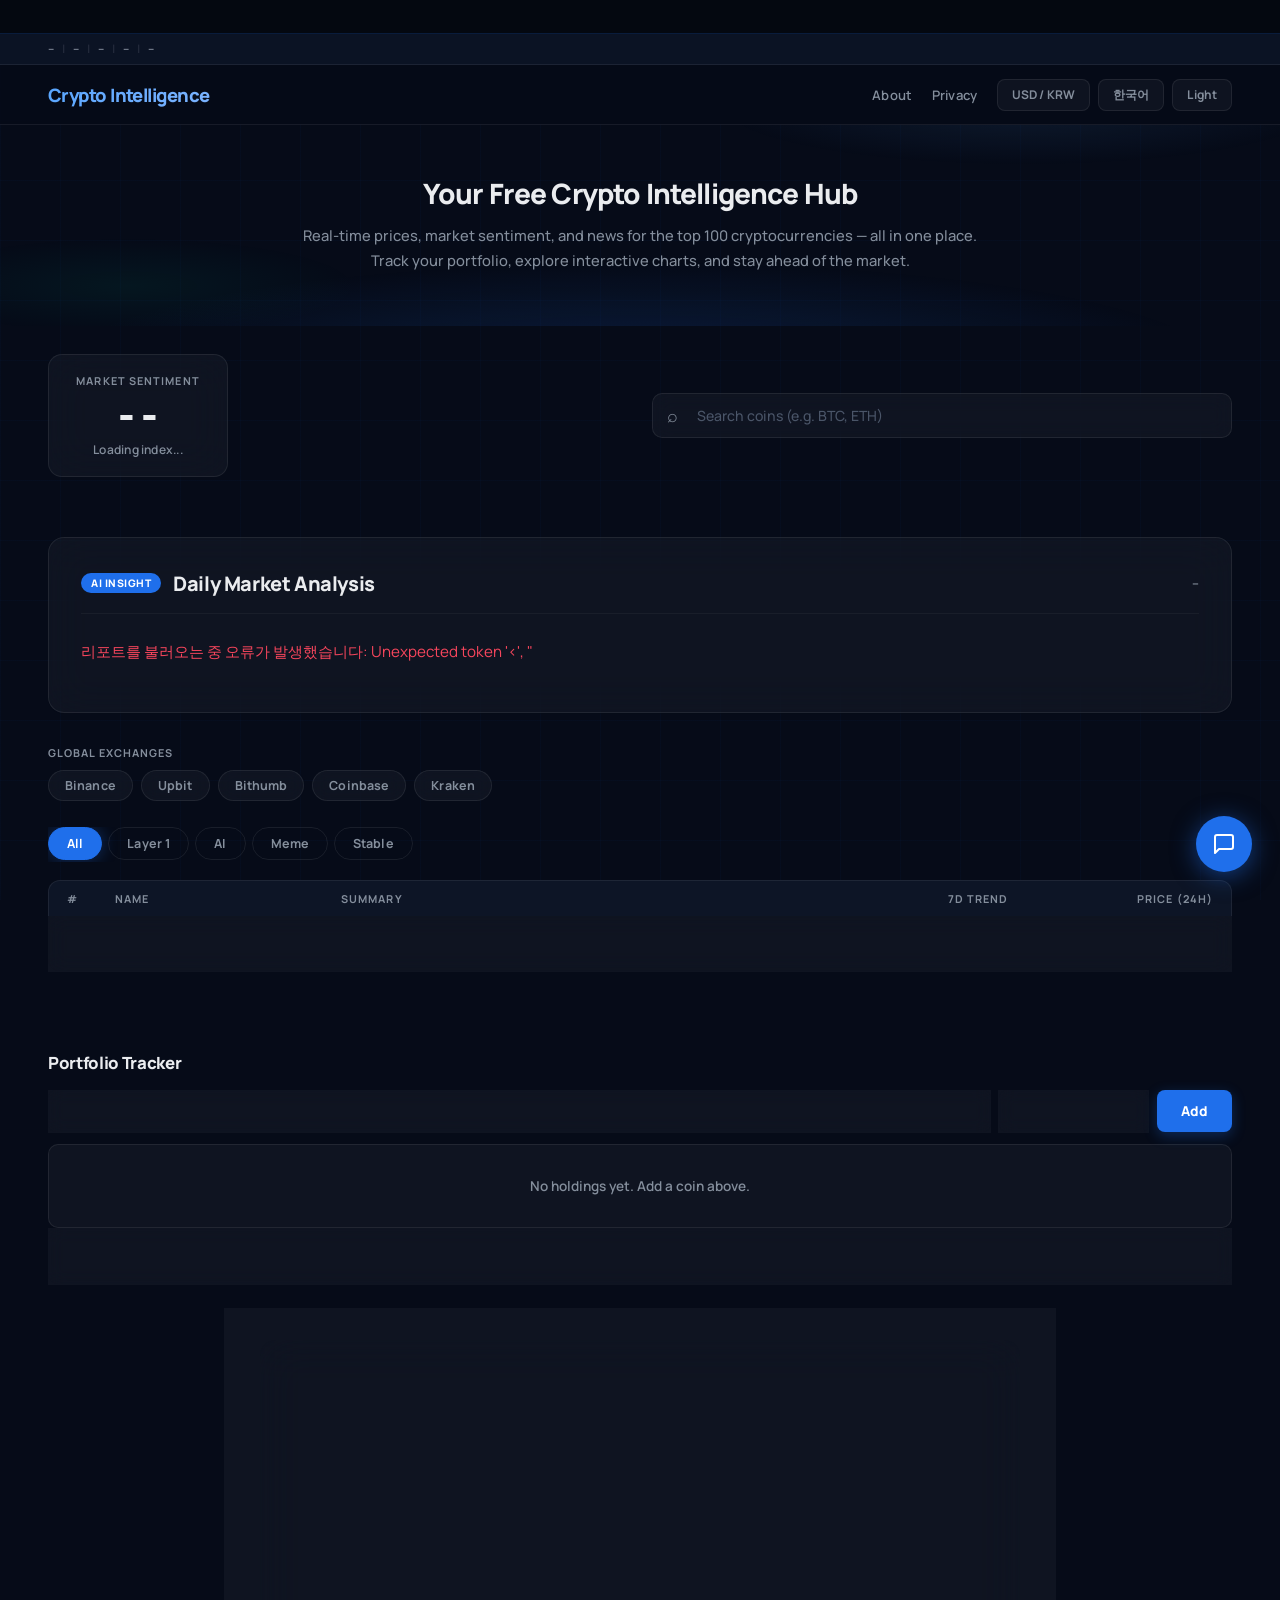
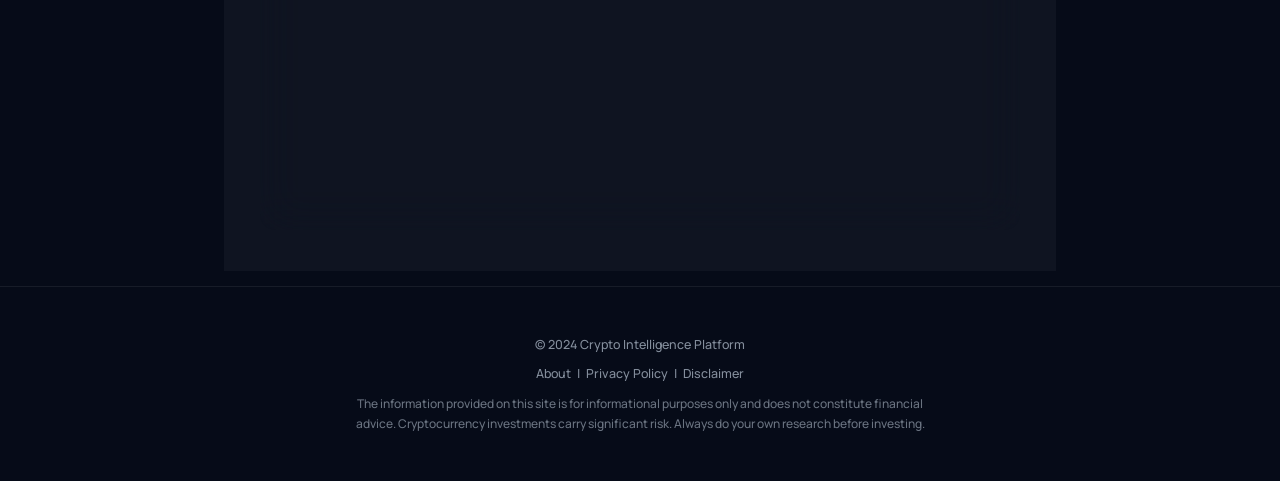
==== commit 77c25661: "feat: add AI Daily Report section for AdSense approval and SEO" ====
--- a/index.html
+++ b/index.html
@@ -82,6 +82,23 @@
         </div>
     </section>
 
+    <!-- AI Daily Report Section (For AdSense & Value) -->
+    <section id="ai-report-section">
+        <div class="report-card">
+            <div class="report-header">
+                <span class="report-badge">AI INSIGHT</span>
+                <h2 id="report-title">Daily Market Analysis</h2>
+                <span id="report-date">--</span>
+            </div>
+            <div id="report-content" class="loading-report">
+                <div class="skeleton-line"></div>
+                <div class="skeleton-line"></div>
+                <div class="skeleton-line"></div>
+                <p>AI 애널리스트가 시장을 분석 중입니다...</p>
+            </div>
+        </div>
+    </section>
+
     <section id="exchange-section">
         <h2 id="exchange-title">Global Exchanges</h2>
         <div class="exchange-links">
--- a/style.css
+++ b/style.css
@@ -1162,6 +1162,7 @@
     border: none;
     color: #fff;
     cursor: pointer;
+    margin-top: 0;
     display: flex;
     align-items: center;
     justify-content: center;
@@ -1170,6 +1171,99 @@
 }
 #chat-send-btn:hover { background: var(--accent-2); transform: scale(1.05); }
 #chat-send-btn:disabled { opacity: 0.4; cursor: not-allowed; transform: none; }
+
+/* ══════════════════════════════════════════
+   AI DAILY REPORT SECTION
+══════════════════════════════════════════ */
+#ai-report-section {
+    max-width: 1280px;
+    margin: 32px auto;
+    padding: 0 48px;
+    position: relative;
+    z-index: 1;
+}
+
+.report-card {
+    background: var(--glass);
+    backdrop-filter: blur(20px);
+    -webkit-backdrop-filter: blur(20px);
+    border: 1px solid var(--glass-border);
+    border-radius: 16px;
+    padding: 32px;
+    transition: border-color 0.2s, box-shadow 0.2s;
+}
+.report-card:hover {
+    border-color: var(--glass-border-h);
+    box-shadow: var(--card-shadow);
+}
+
+.report-header {
+    display: flex;
+    align-items: center;
+    gap: 12px;
+    margin-bottom: 24px;
+    border-bottom: 1px solid var(--row-border);
+    padding-bottom: 16px;
+}
+
+.report-badge {
+    background: var(--accent);
+    color: white;
+    font-size: 0.65rem;
+    font-weight: 800;
+    padding: 3px 10px;
+    border-radius: 20px;
+    letter-spacing: 0.05em;
+    text-transform: uppercase;
+}
+
+#report-title {
+    font-size: 1.25rem;
+    font-weight: 800;
+    margin: 0;
+    flex-grow: 1;
+    letter-spacing: -0.02em;
+}
+
+#report-date {
+    font-size: 0.8rem;
+    color: var(--text-sub);
+    font-weight: 600;
+}
+
+#report-content {
+    line-height: 1.8;
+    font-size: 0.95rem;
+    color: var(--text);
+}
+
+#report-content h3 {
+    color: var(--accent-2);
+    font-size: 1.1rem;
+    margin-top: 24px;
+    margin-bottom: 12px;
+    font-weight: 700;
+}
+
+#report-content strong {
+    color: var(--accent-2);
+}
+
+/* Loading Skeleton */
+.loading-report .skeleton-line {
+    height: 14px;
+    background: var(--row-border);
+    margin-bottom: 12px;
+    border-radius: 4px;
+    animation: report-pulse 1.5s infinite ease-in-out;
+}
+.loading-report .skeleton-line:nth-child(2) { width: 85%; }
+.loading-report .skeleton-line:nth-child(3) { width: 70%; }
+
+@keyframes report-pulse {
+    0%, 100% { opacity: 0.4; }
+    50% { opacity: 0.8; }
+}
 
 /* ══════════════════════════════════════════
    RESPONSIVE
@@ -1193,7 +1287,12 @@
     main,
     #exchange-section,
     #category-filter,
-    #portfolio-section { padding-left: 16px; padding-right: 16px; }
+    #portfolio-section,
+    #ai-report-section { padding-left: 16px; padding-right: 16px; }
+    
+    .report-card { padding: 20px; }
+    #report-title { font-size: 1.1rem; }
+    
     .h-name { width: auto; flex: 1; }
     .crypto-info { width: auto; flex: 1; }
     .crypto-row { padding: 12px 12px; }
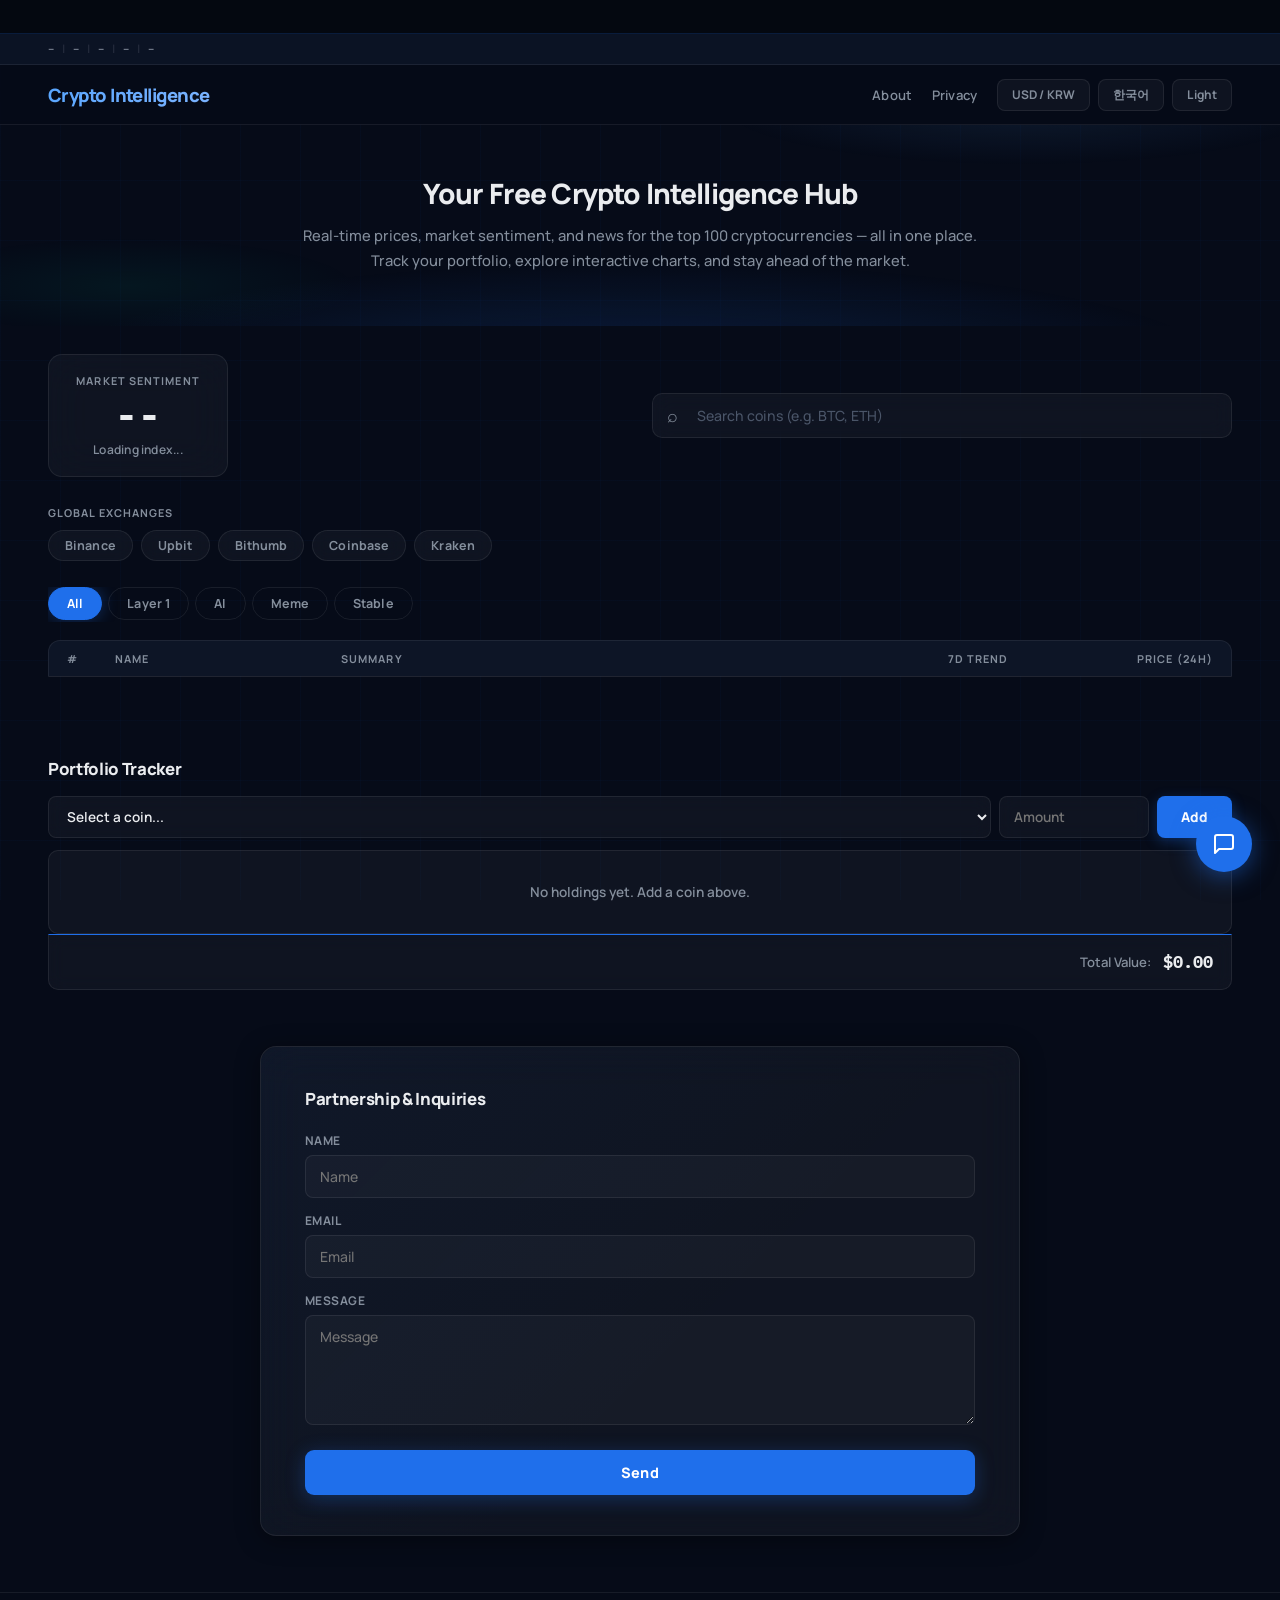
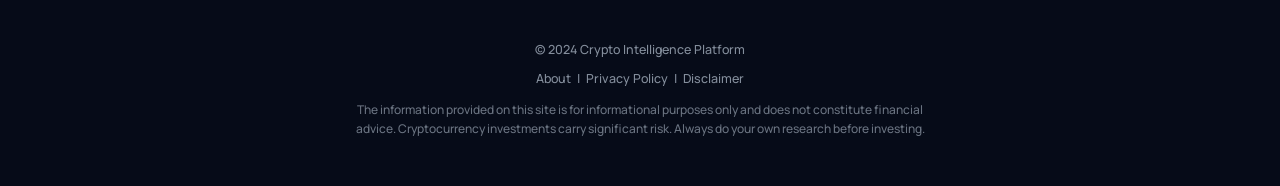
==== commit 406f6f21: "feat: remove AI Daily Report section" ====
--- a/index.html
+++ b/index.html
@@ -82,24 +82,7 @@
         </div>
     </section>
 
-    <!-- AI Daily Report Section (For AdSense & Value) -->
-    <section id="ai-report-section">
-        <div class="report-card">
-            <div class="report-header">
-                <span class="report-badge">AI INSIGHT</span>
-                <h2 id="report-title">Daily Market Analysis</h2>
-                <span id="report-date">--</span>
-            </div>
-            <div id="report-content" class="loading-report">
-                <div class="skeleton-line"></div>
-                <div class="skeleton-line"></div>
-                <div class="skeleton-line"></div>
-                <p>AI 애널리스트가 시장을 분석 중입니다...</p>
-            </div>
-        </div>
-    </section>
-
-    <section id="exchange-section">
+<section id="exchange-section">
         <h2 id="exchange-title">Global Exchanges</h2>
         <div class="exchange-links">
             <a href="https://www.binance.com" target="_blank" rel="noopener" class="exchange-card">Binance</a>
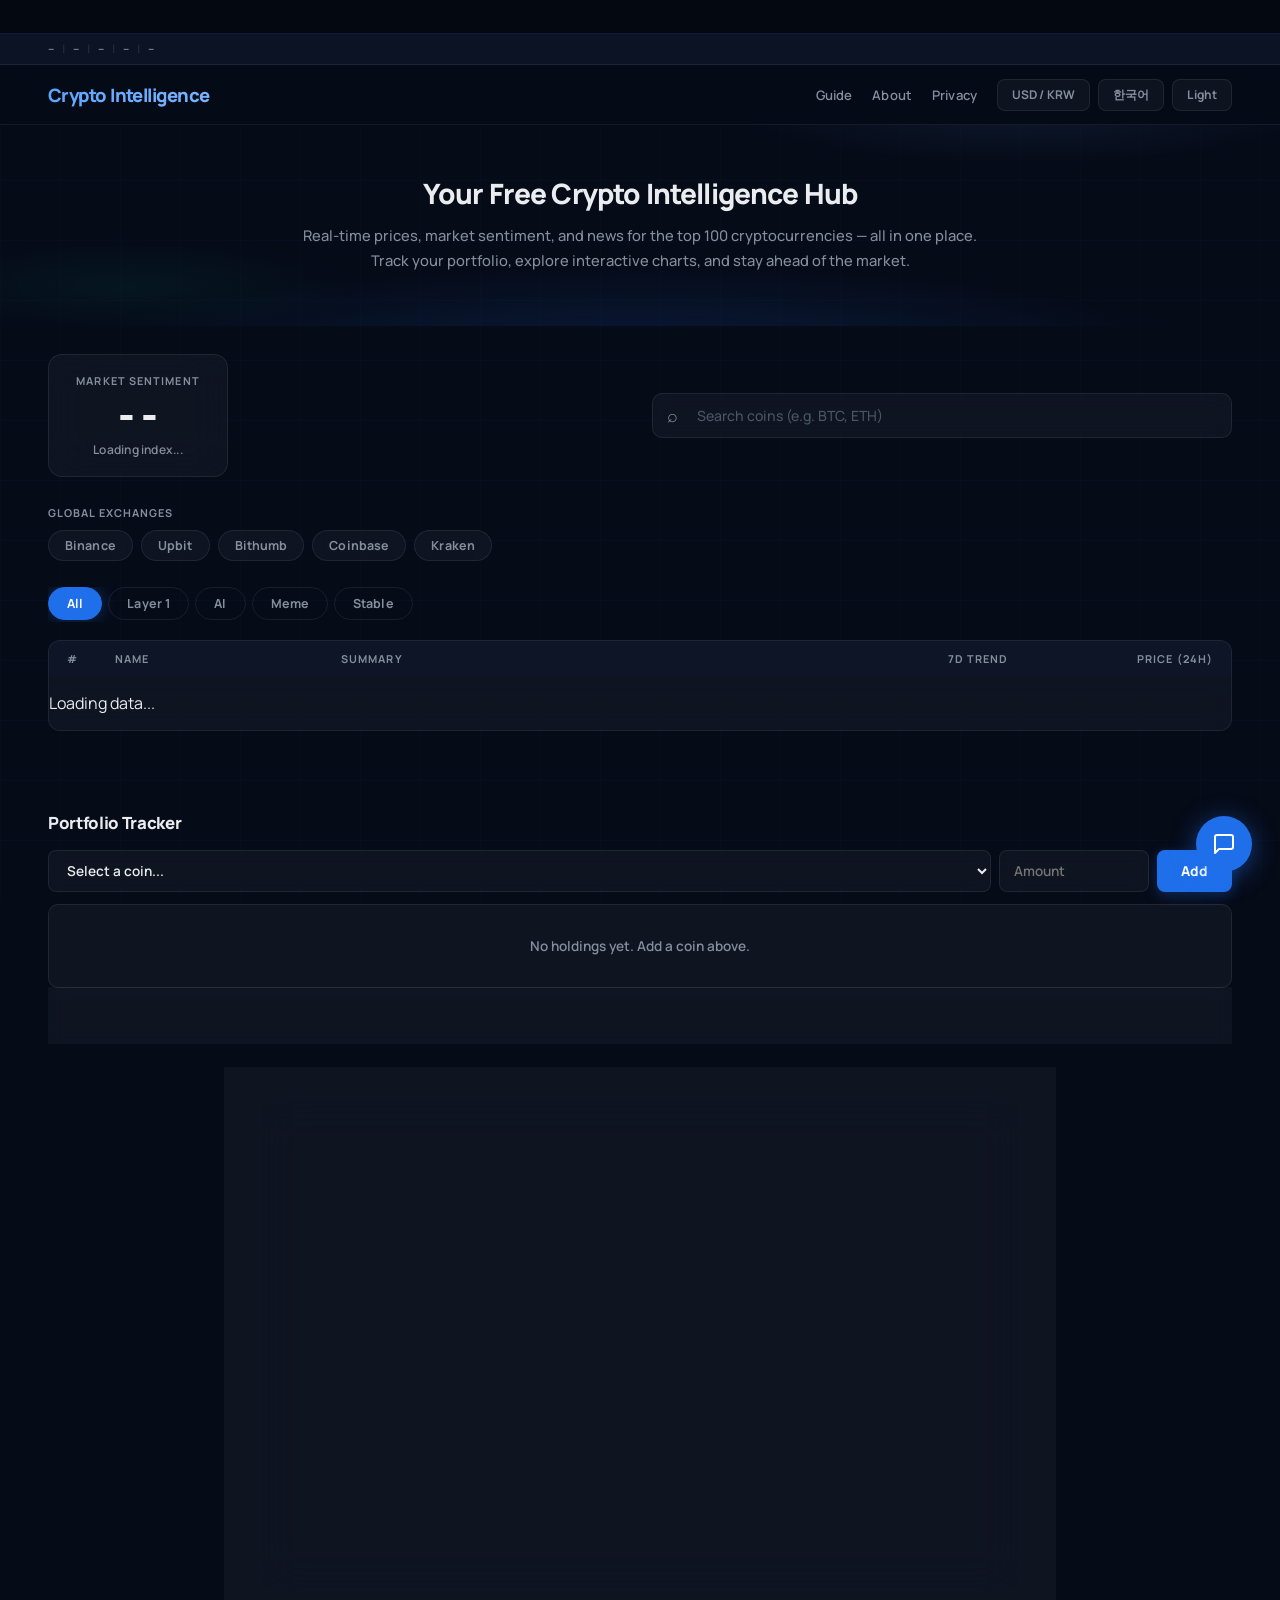
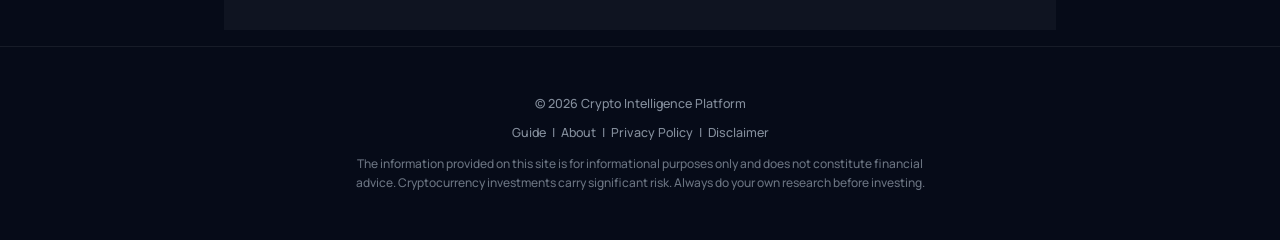
==== commit 3d3e64da: "feat: add beginner's guide page with EN/KO support and update nav/footer" ====
--- a/index.html
+++ b/index.html
@@ -53,8 +53,9 @@
     <header>
         <h1 id="site-title">Crypto Intelligence</h1>
         <nav id="main-nav">
-            <a href="about.html" class="nav-link">About</a>
-            <a href="privacy.html" class="nav-link">Privacy</a>
+            <a href="guide.html" class="nav-link" id="nav-guide">Guide</a>
+            <a href="about.html" class="nav-link" id="nav-about">About</a>
+            <a href="privacy.html" class="nav-link" id="nav-privacy">Privacy</a>
         </nav>
         <div class="header-controls">
             <button id="currency-toggle">USD / KRW</button>
@@ -150,8 +151,10 @@
     </section>
 
     <footer>
-        <p id="footer-text">&copy; 2024 Crypto Intelligence Platform</p>
+        <p id="footer-text">&copy; 2026 Crypto Intelligence Platform</p>
         <p style="margin-top:8px;font-size:0.78rem">
+            <a href="guide.html">Guide</a>
+            &nbsp;|&nbsp;
             <a href="about.html">About</a>
             &nbsp;|&nbsp;
             <a href="privacy.html">Privacy Policy</a>
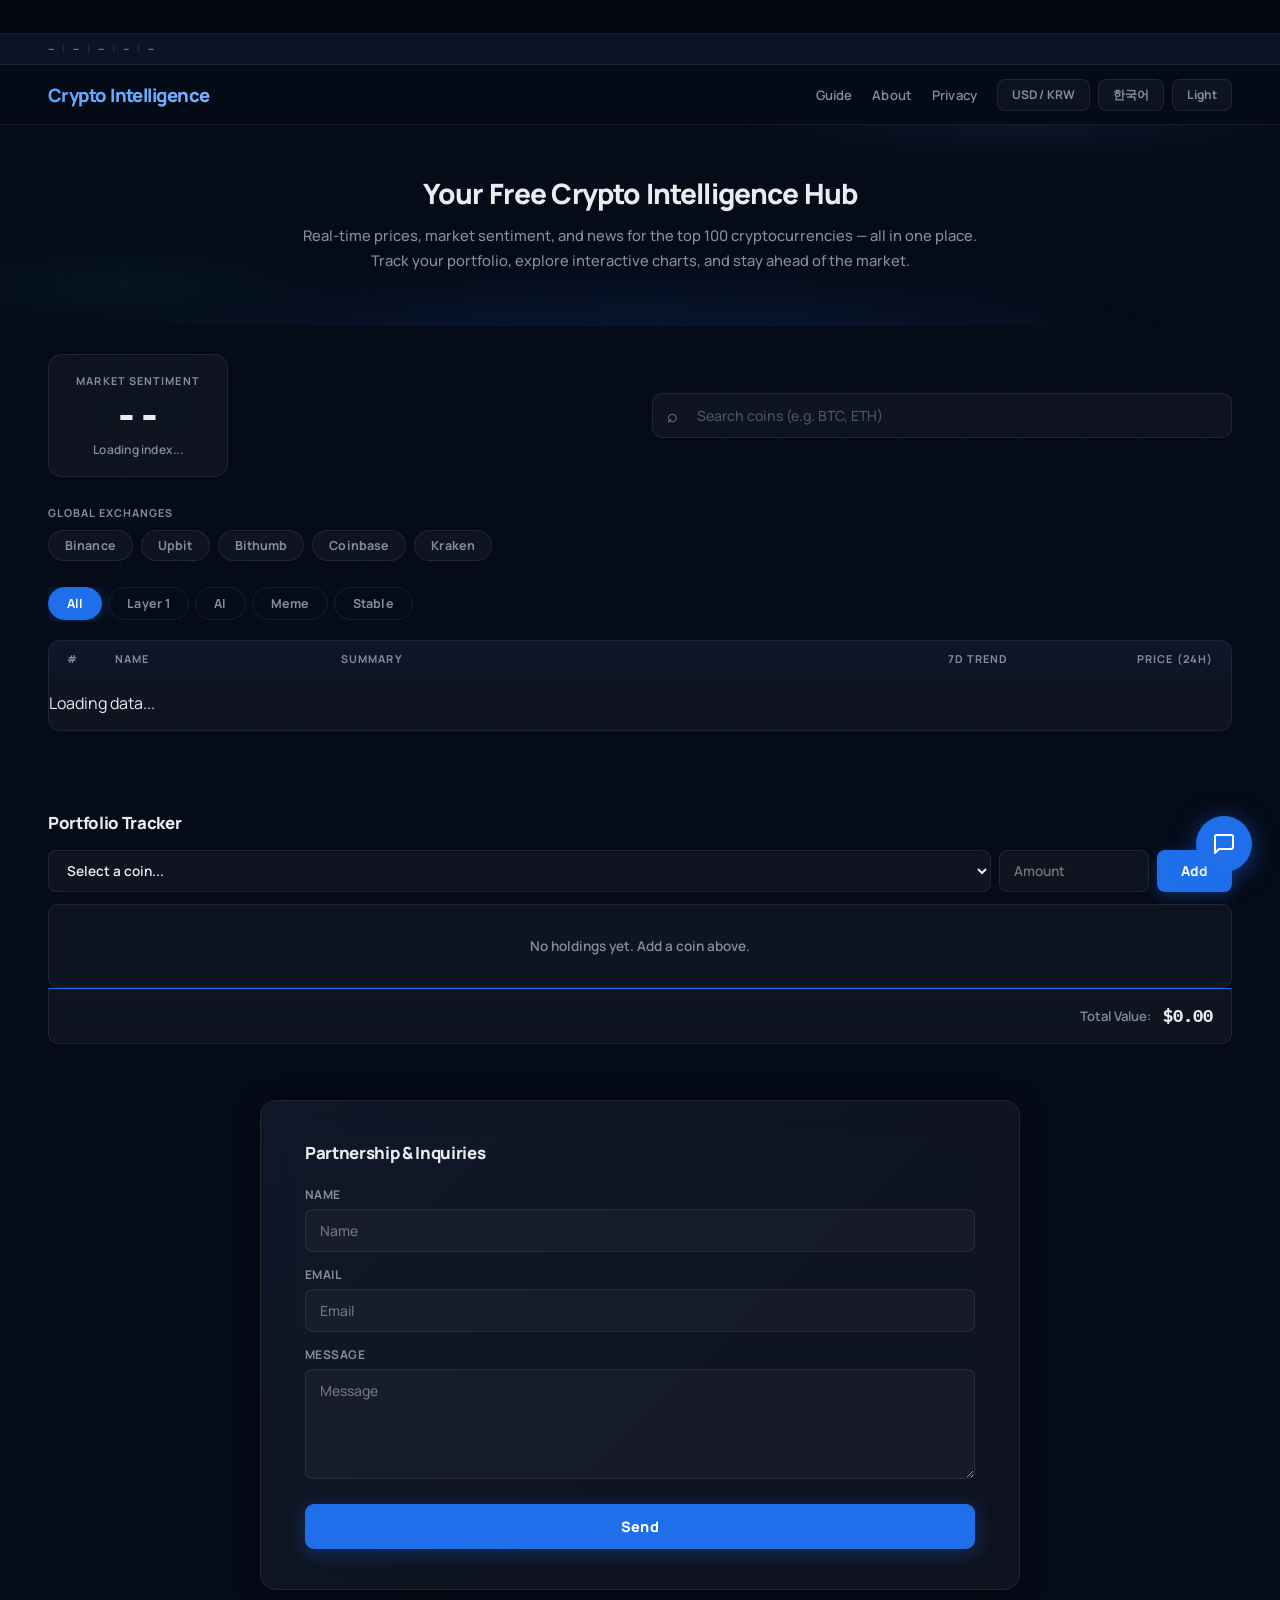
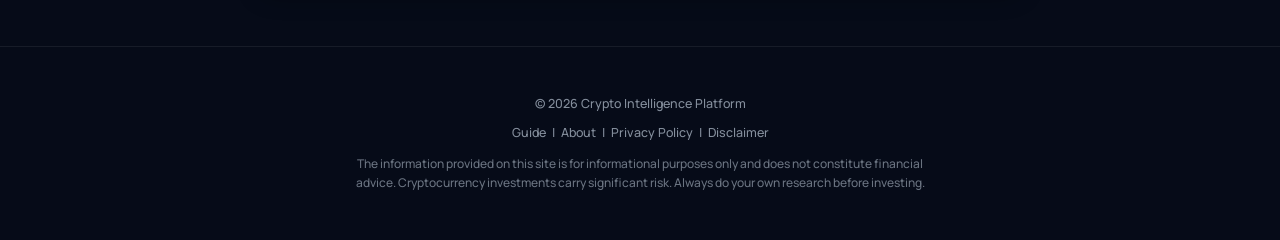
==== commit bec12fec: "feat: add category description section for Layer 1, AI, Meme, Stablecoin" ====
--- a/index.html
+++ b/index.html
@@ -102,6 +102,13 @@
             <button class="filter-btn" data-category="meme" id="btn-meme">Meme</button>
             <button class="filter-btn" data-category="stablecoin" id="btn-stable">Stable</button>
         </div>
+        <div id="category-desc-box" style="display:none">
+            <div id="category-desc-icon"></div>
+            <div>
+                <div id="category-desc-title"></div>
+                <div id="category-desc-text"></div>
+            </div>
+        </div>
     </section>
 
     <main>
--- a/style.css
+++ b/style.css
@@ -461,6 +461,22 @@
     border-color: var(--accent);
     box-shadow: 0 0 16px rgba(31,111,235,0.35);
 }
+
+#category-desc-box {
+    display: flex;
+    align-items: flex-start;
+    gap: 14px;
+    margin-top: 16px;
+    padding: 16px 20px;
+    background: var(--glass);
+    border: 1px solid var(--glass-border);
+    border-radius: 12px;
+    animation: fadeIn 0.2s ease;
+}
+#category-desc-icon { font-size: 1.6rem; flex-shrink: 0; line-height: 1; margin-top: 2px; }
+#category-desc-title { font-size: 0.85rem; font-weight: 800; color: var(--text); margin-bottom: 4px; }
+#category-desc-text { font-size: 0.83rem; color: var(--text-sub); line-height: 1.7; }
+@keyframes fadeIn { from { opacity: 0; transform: translateY(-4px); } to { opacity: 1; transform: translateY(0); } }
 
 /* ══════════════════════════════════════════
    COIN TABLE
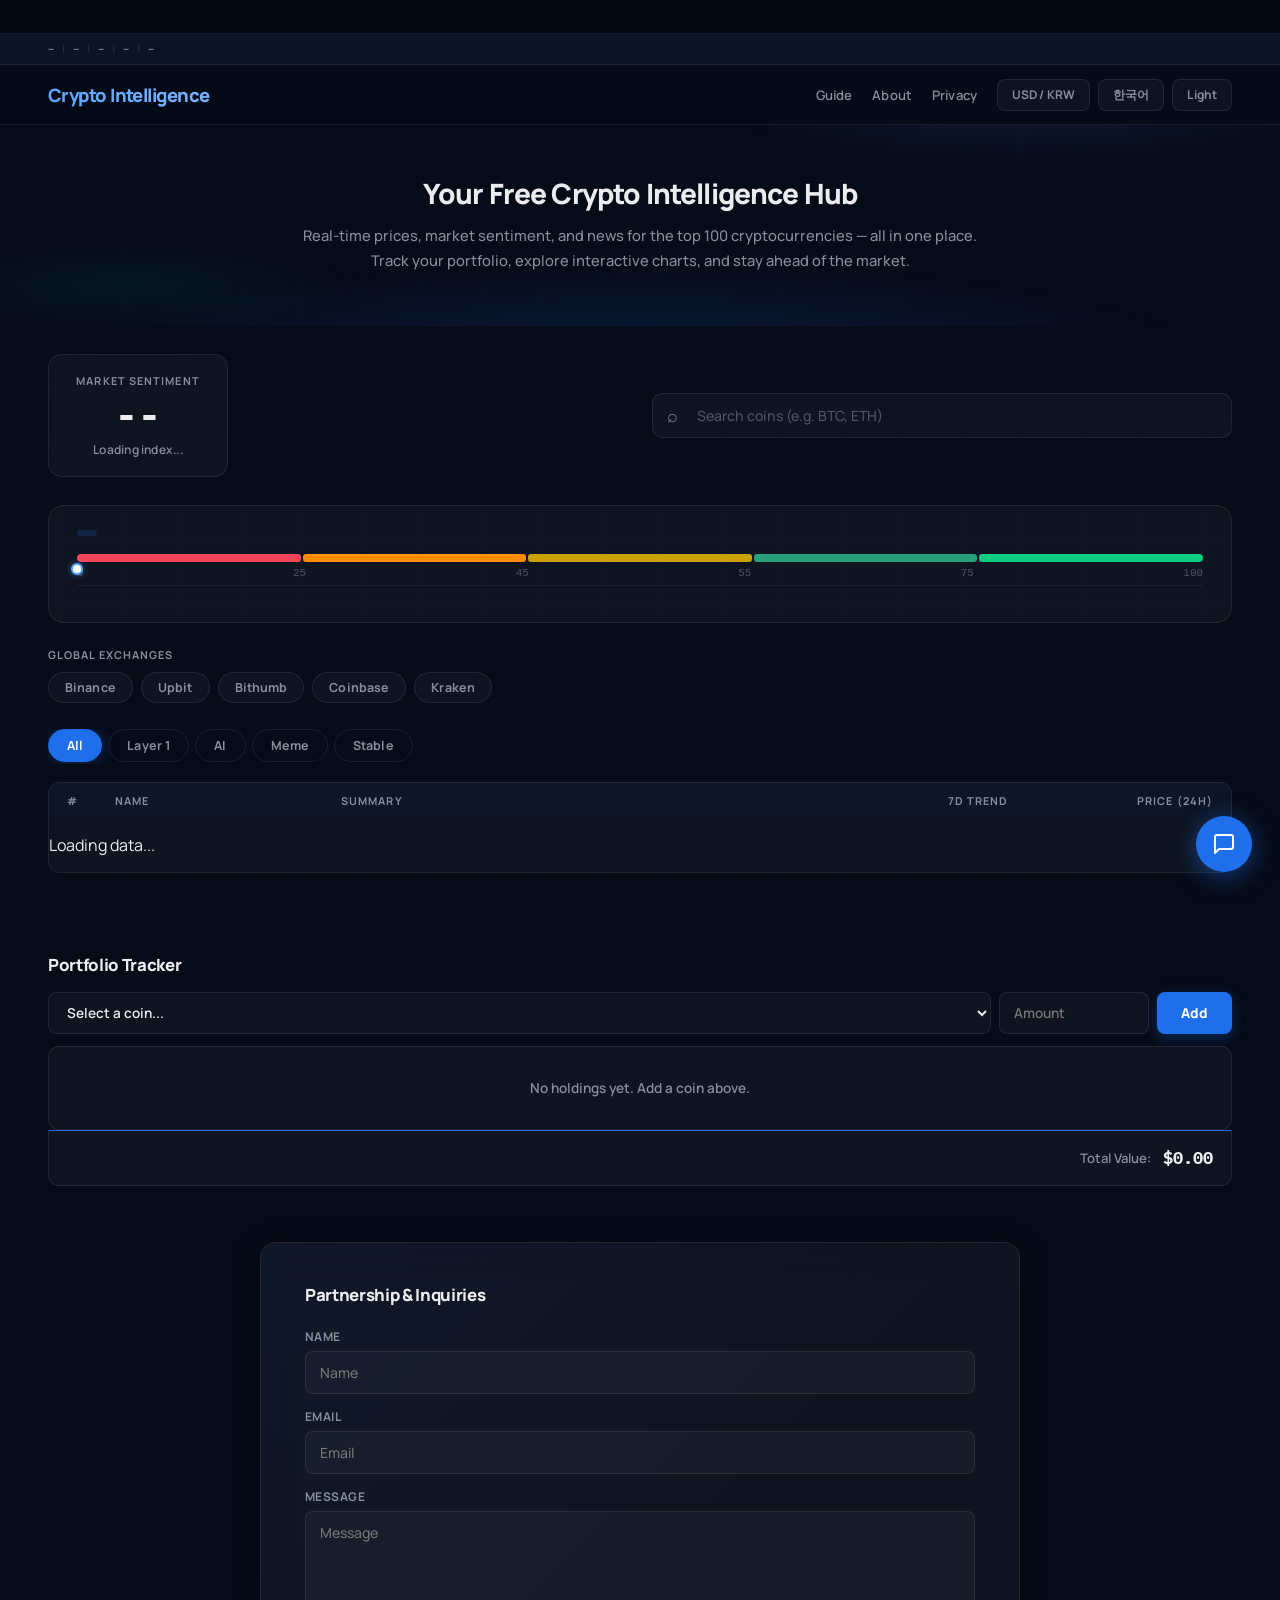
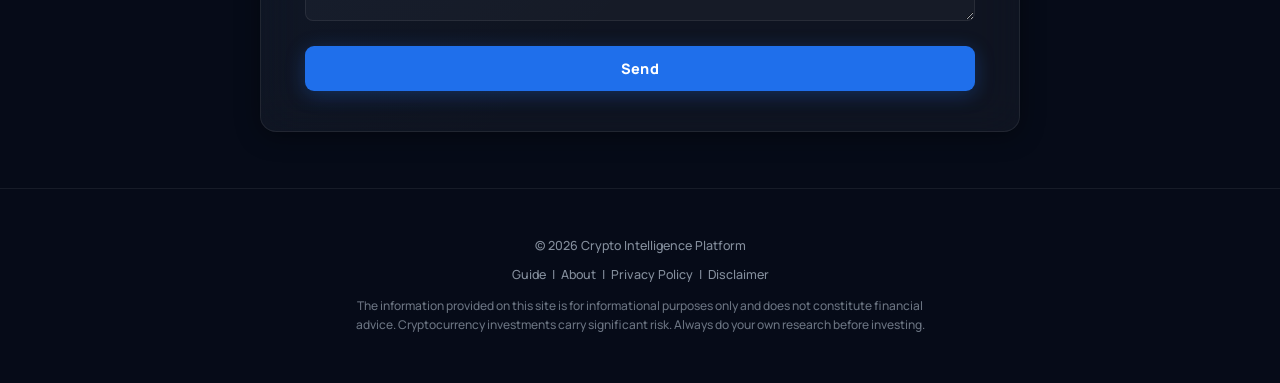
==== commit 3cbdda9f: "feat: add Fear & Greed Index explanation section with live needle indicator" ====
--- a/index.html
+++ b/index.html
@@ -83,6 +83,30 @@
         </div>
     </section>
 
+    <section id="fng-explain-section">
+        <div id="fng-explain-card">
+            <div id="fng-explain-header">
+                <span id="fng-explain-badge"></span>
+                <span id="fng-explain-title"></span>
+            </div>
+            <p id="fng-explain-text"></p>
+            <div id="fng-scale">
+                <div class="fng-scale-bar">
+                    <div class="fng-scale-seg seg-ef" data-en="Extreme Fear" data-ko="극도 공포"></div>
+                    <div class="fng-scale-seg seg-f"  data-en="Fear" data-ko="공포"></div>
+                    <div class="fng-scale-seg seg-n"  data-en="Neutral" data-ko="중립"></div>
+                    <div class="fng-scale-seg seg-g"  data-en="Greed" data-ko="탐욕"></div>
+                    <div class="fng-scale-seg seg-eg" data-en="Extreme Greed" data-ko="극도 탐욕"></div>
+                </div>
+                <div class="fng-scale-labels">
+                    <span>0</span><span>25</span><span>45</span><span>55</span><span>75</span><span>100</span>
+                </div>
+                <div id="fng-needle-wrap"><div id="fng-needle"></div></div>
+            </div>
+            <p id="fng-explain-tip"></p>
+        </div>
+    </section>
+
 <section id="exchange-section">
         <h2 id="exchange-title">Global Exchanges</h2>
         <div class="exchange-links">
--- a/style.css
+++ b/style.css
@@ -345,6 +345,108 @@
     color: var(--text-sub);
     font-weight: 600;
     letter-spacing: 0.02em;
+}
+
+/* ── Fear & Greed Explain Section ── */
+#fng-explain-section {
+    max-width: 1280px;
+    margin: 0 auto;
+    padding: 0 48px 24px;
+    position: relative;
+    z-index: 1;
+}
+#fng-explain-card {
+    background: var(--glass);
+    border: 1px solid var(--glass-border);
+    border-radius: 16px;
+    padding: 24px 28px;
+}
+#fng-explain-header {
+    display: flex;
+    align-items: center;
+    gap: 10px;
+    margin-bottom: 10px;
+}
+#fng-explain-badge {
+    font-size: 0.7rem;
+    font-weight: 800;
+    text-transform: uppercase;
+    letter-spacing: 0.08em;
+    padding: 3px 10px;
+    border-radius: 20px;
+    background: var(--accent-glow);
+    color: var(--accent-2);
+    white-space: nowrap;
+}
+#fng-explain-title {
+    font-size: 0.95rem;
+    font-weight: 800;
+    color: var(--text);
+}
+#fng-explain-text {
+    font-size: 0.88rem;
+    color: var(--text-sub);
+    line-height: 1.75;
+    margin: 0 0 18px;
+}
+#fng-explain-tip {
+    font-size: 0.82rem;
+    color: var(--text-sub);
+    line-height: 1.7;
+    margin: 12px 0 0;
+    padding-top: 12px;
+    border-top: 1px solid var(--border);
+    opacity: 0.85;
+}
+
+/* Scale bar */
+#fng-scale { margin: 4px 0 0; }
+.fng-scale-bar {
+    display: flex;
+    height: 8px;
+    border-radius: 6px;
+    overflow: hidden;
+    gap: 2px;
+}
+.fng-scale-seg {
+    flex: 1;
+    border-radius: 3px;
+    position: relative;
+    cursor: default;
+}
+.seg-ef { background: #f6465d; }
+.seg-f  { background: #ff8c00; }
+.seg-n  { background: #c8a000; }
+.seg-g  { background: #26a17b; }
+.seg-eg { background: #0ecb81; }
+.fng-scale-labels {
+    display: flex;
+    justify-content: space-between;
+    margin-top: 5px;
+    font-size: 0.68rem;
+    color: var(--text-dim);
+    font-family: 'IBM Plex Mono', monospace;
+}
+#fng-needle-wrap {
+    position: relative;
+    height: 10px;
+    margin-top: -16px;
+}
+#fng-needle {
+    position: absolute;
+    top: 0;
+    width: 12px;
+    height: 12px;
+    border-radius: 50%;
+    background: #fff;
+    border: 2px solid var(--accent-2);
+    transform: translateX(-50%);
+    box-shadow: 0 0 6px rgba(88,166,255,0.5);
+    transition: left 0.8s cubic-bezier(0.34,1.56,0.64,1);
+}
+@media (max-width: 768px) {
+    #fng-explain-section { padding: 0 16px 20px; }
+    #fng-explain-card { padding: 18px 16px; }
 }
 
 .search-container { flex: 1; max-width: 580px; position: relative; }
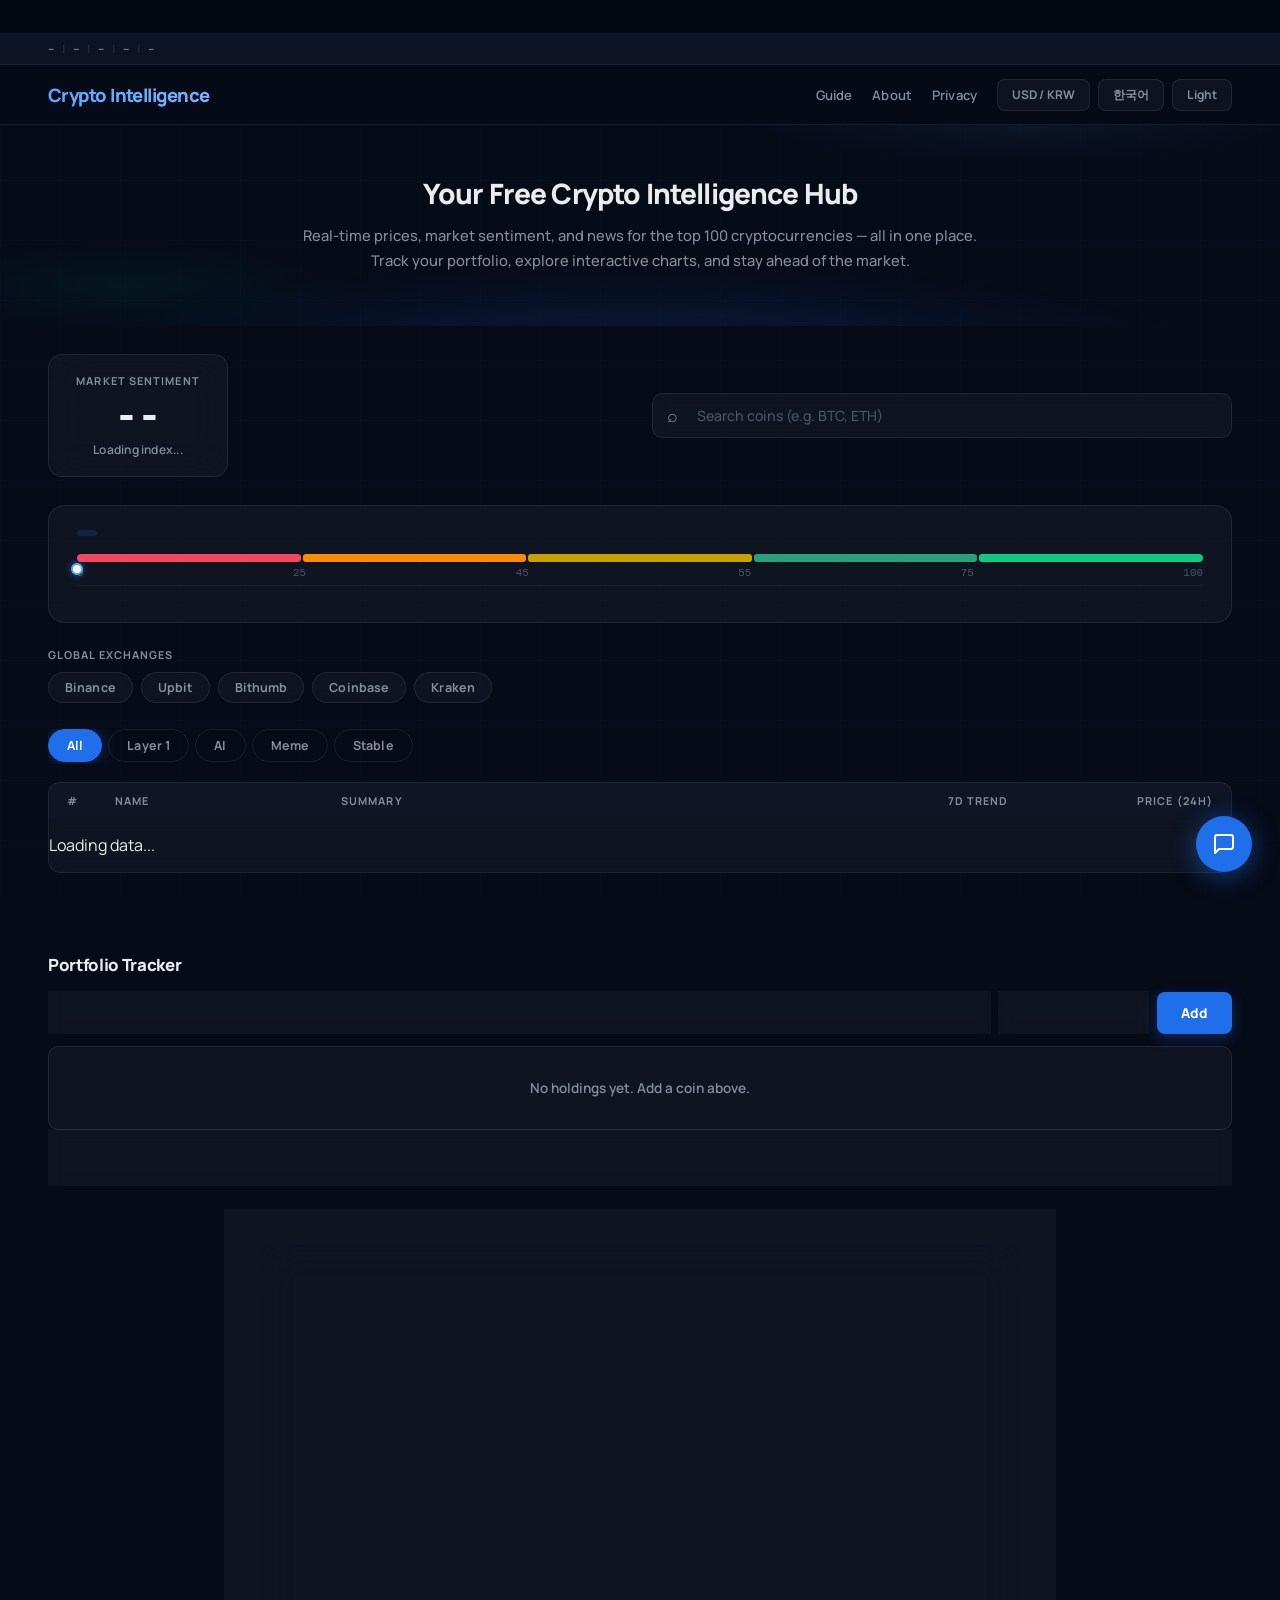
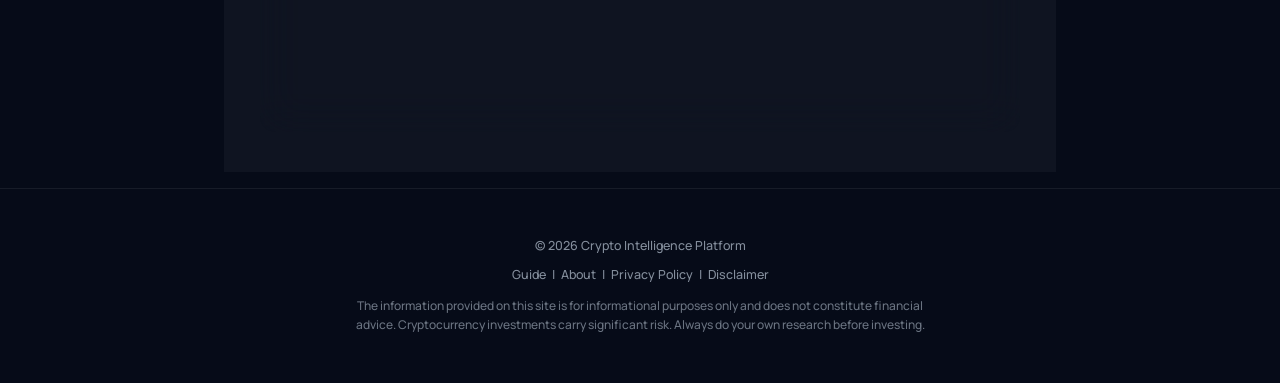
==== commit afa1501f: "feat: add Google Analytics (GA4) to all pages" ====
--- a/index.html
+++ b/index.html
@@ -4,6 +4,14 @@
     <meta charset="UTF-8">
     <meta name="viewport" content="width=device-width, initial-scale=1.0">
     <title>Crypto Intelligence – Real-Time Cryptocurrency Dashboard</title>
+    <!-- Google tag (gtag.js) -->
+    <script async src="https://www.googletagmanager.com/gtag/js?id=G-L96T4V883V"></script>
+    <script>
+      window.dataLayer = window.dataLayer || [];
+      function gtag(){dataLayer.push(arguments);}
+      gtag('js', new Date());
+      gtag('config', 'G-L96T4V883V');
+    </script>
     <meta name="description" content="Track real-time prices, market trends, and news for the top 100 cryptocurrencies. Free portfolio tracker, Fear & Greed Index, and interactive charts.">
     <meta name="keywords" content="cryptocurrency, bitcoin, ethereum, crypto prices, market cap, portfolio tracker, crypto dashboard, fear greed index">
     <meta name="robots" content="index, follow">
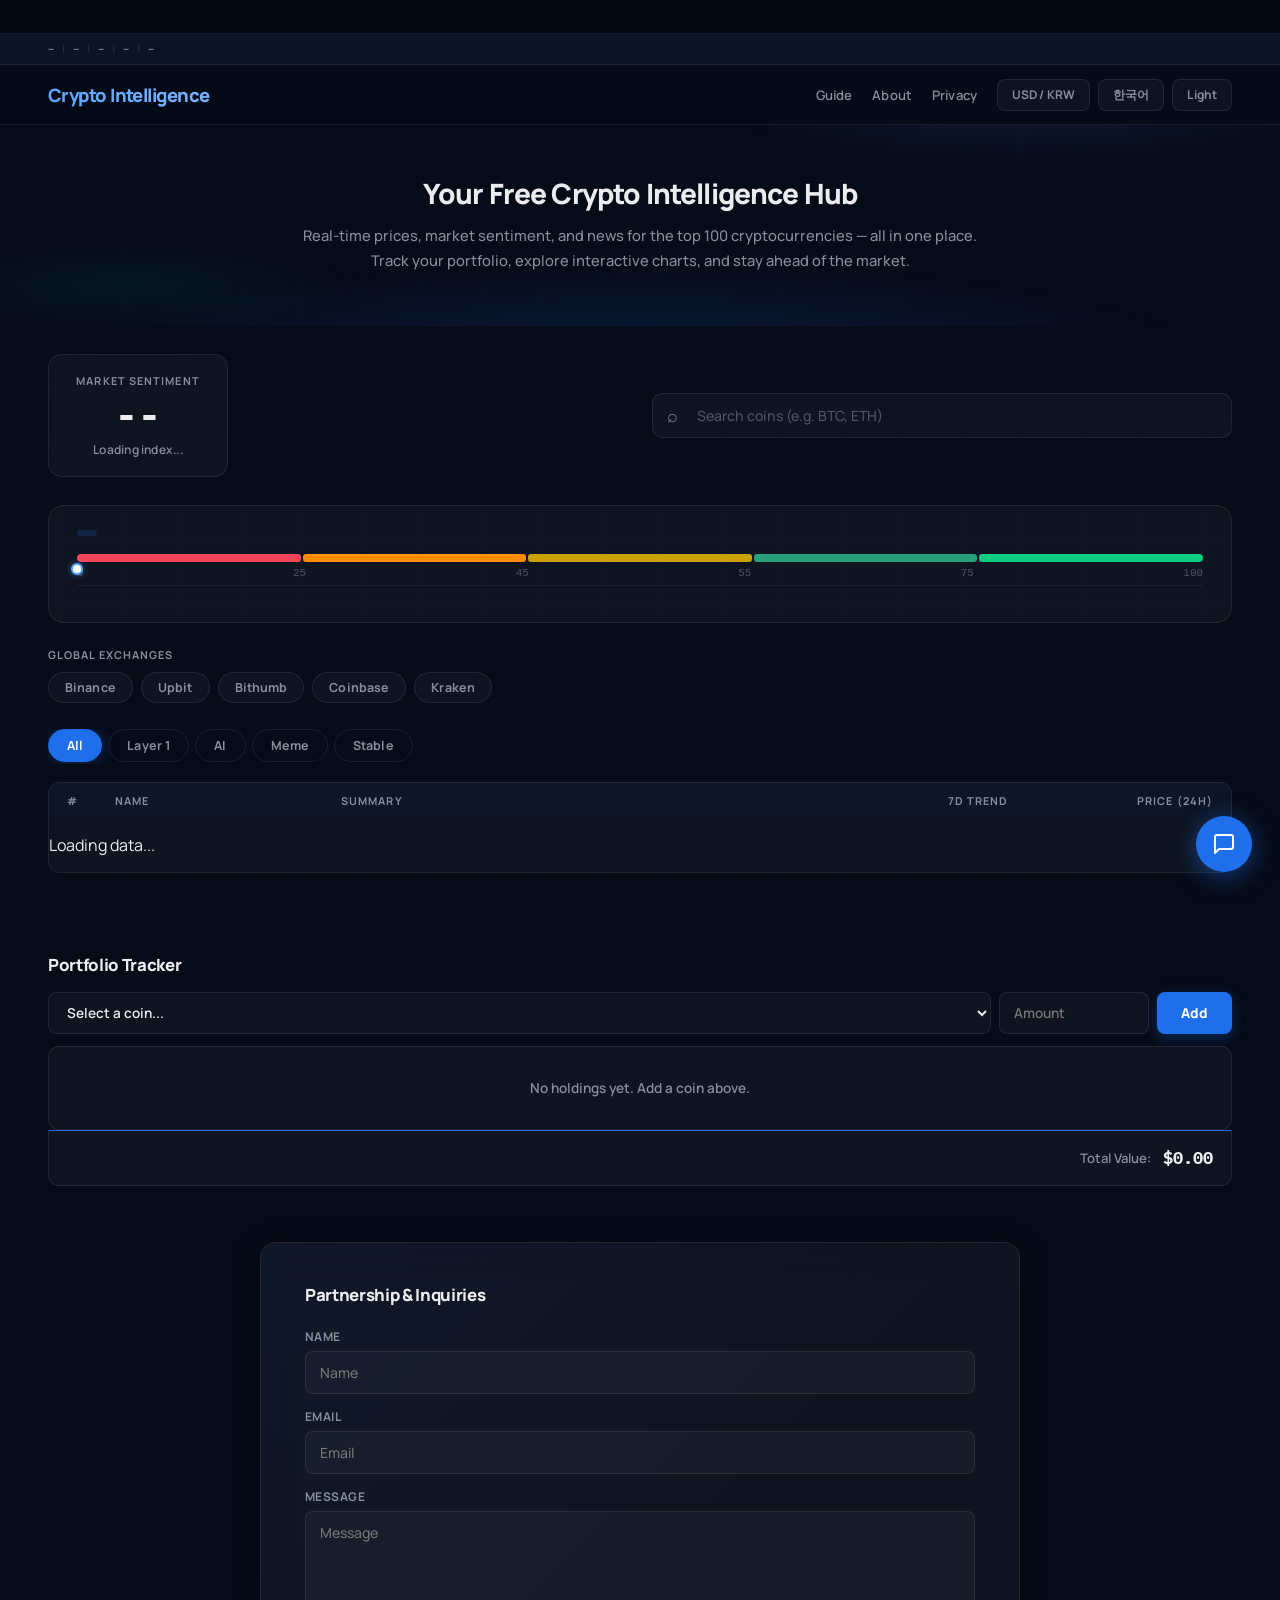
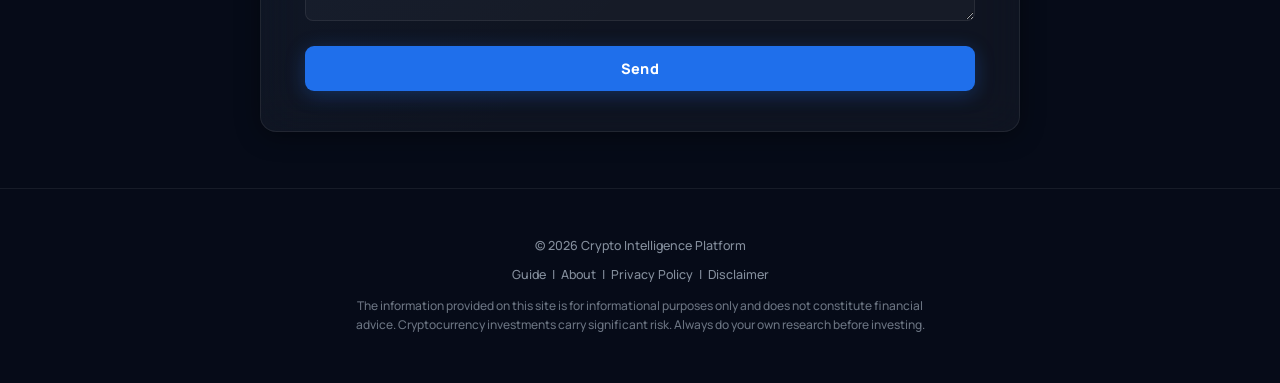
==== commit 9ebe240c: "feat: add Microsoft Clarity to all pages" ====
--- a/index.html
+++ b/index.html
@@ -4,6 +4,14 @@
     <meta charset="UTF-8">
     <meta name="viewport" content="width=device-width, initial-scale=1.0">
     <title>Crypto Intelligence – Real-Time Cryptocurrency Dashboard</title>
+    <!-- Microsoft Clarity -->
+    <script type="text/javascript">
+        (function(c,l,a,r,i,t,y){
+            c[a]=c[a]||function(){(c[a].q=c[a].q||[]).push(arguments)};
+            t=l.createElement(r);t.async=1;t.src="https://www.clarity.ms/tag/"+i;
+            y=l.getElementsByTagName(r)[0];y.parentNode.insertBefore(t,y);
+        })(window, document, "clarity", "script", "vtynff3po9");
+    </script>
     <!-- Google tag (gtag.js) -->
     <script async src="https://www.googletagmanager.com/gtag/js?id=G-L96T4V883V"></script>
     <script>
